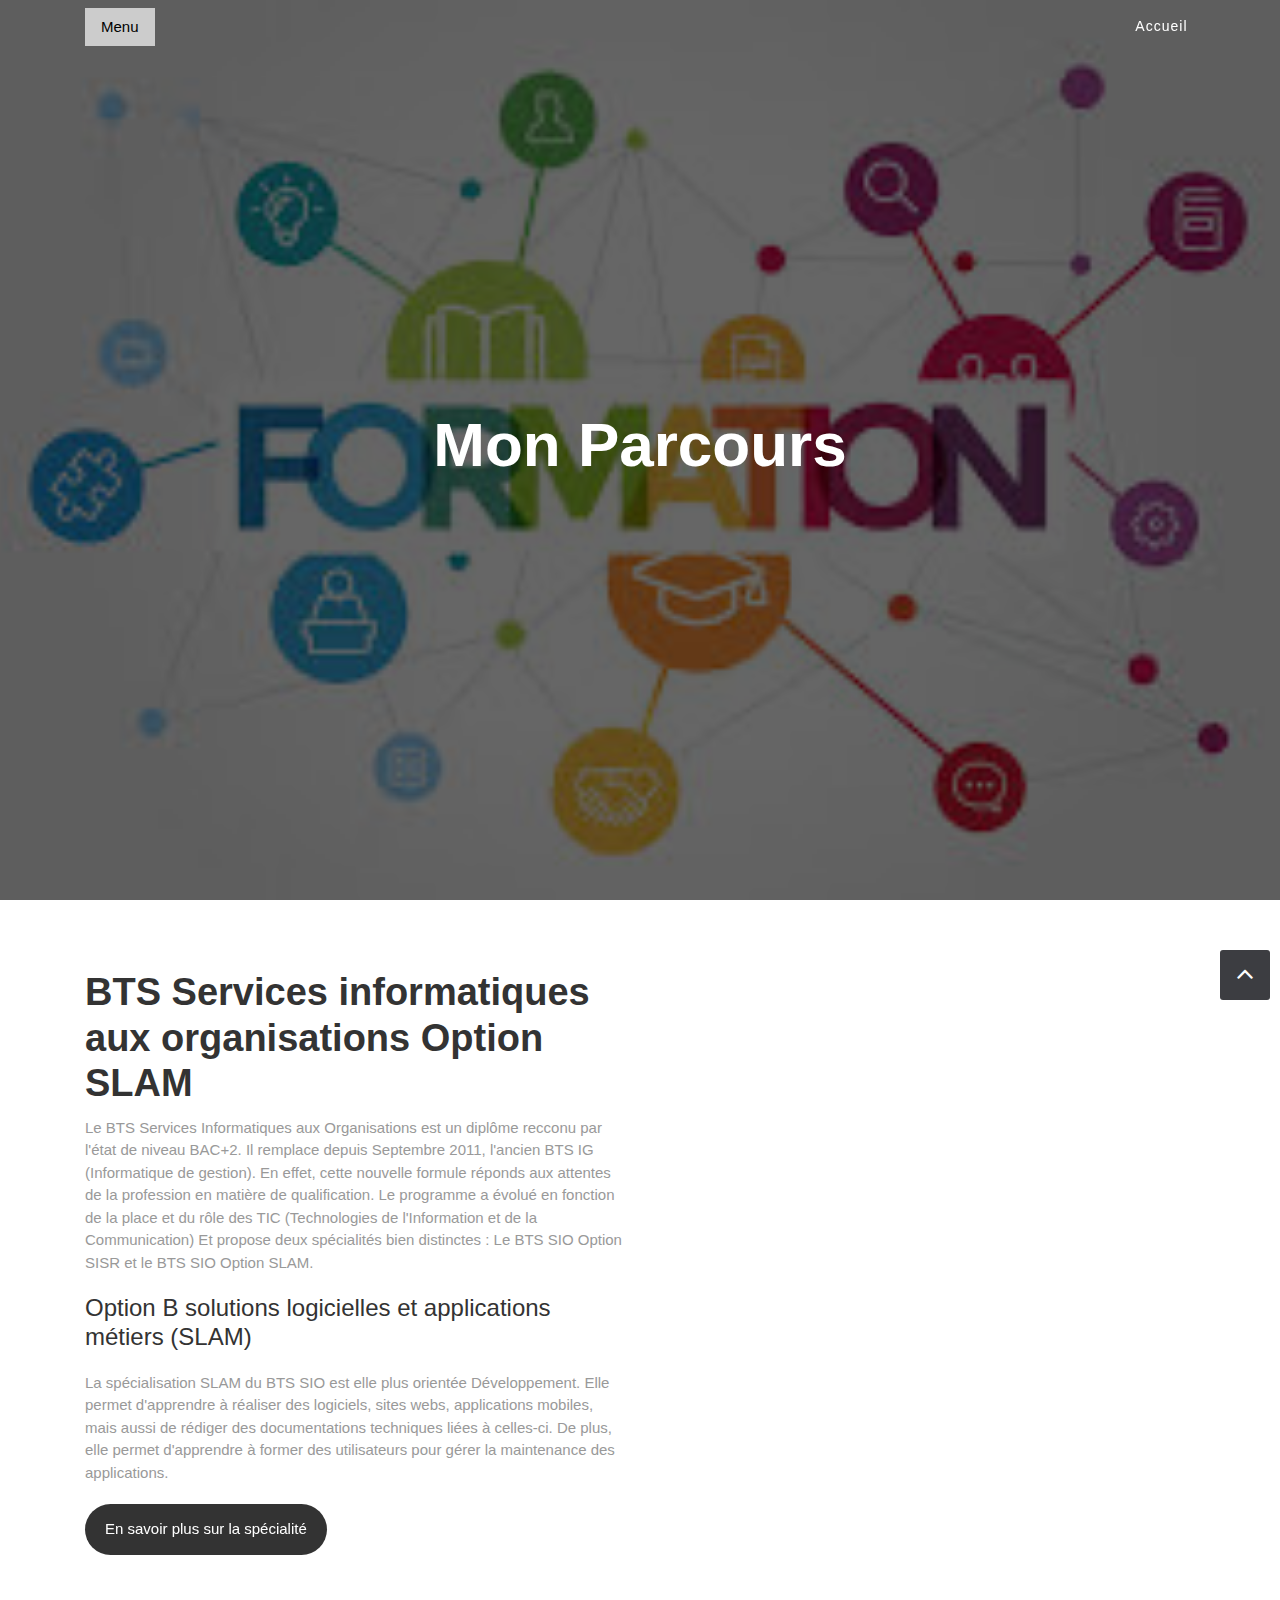
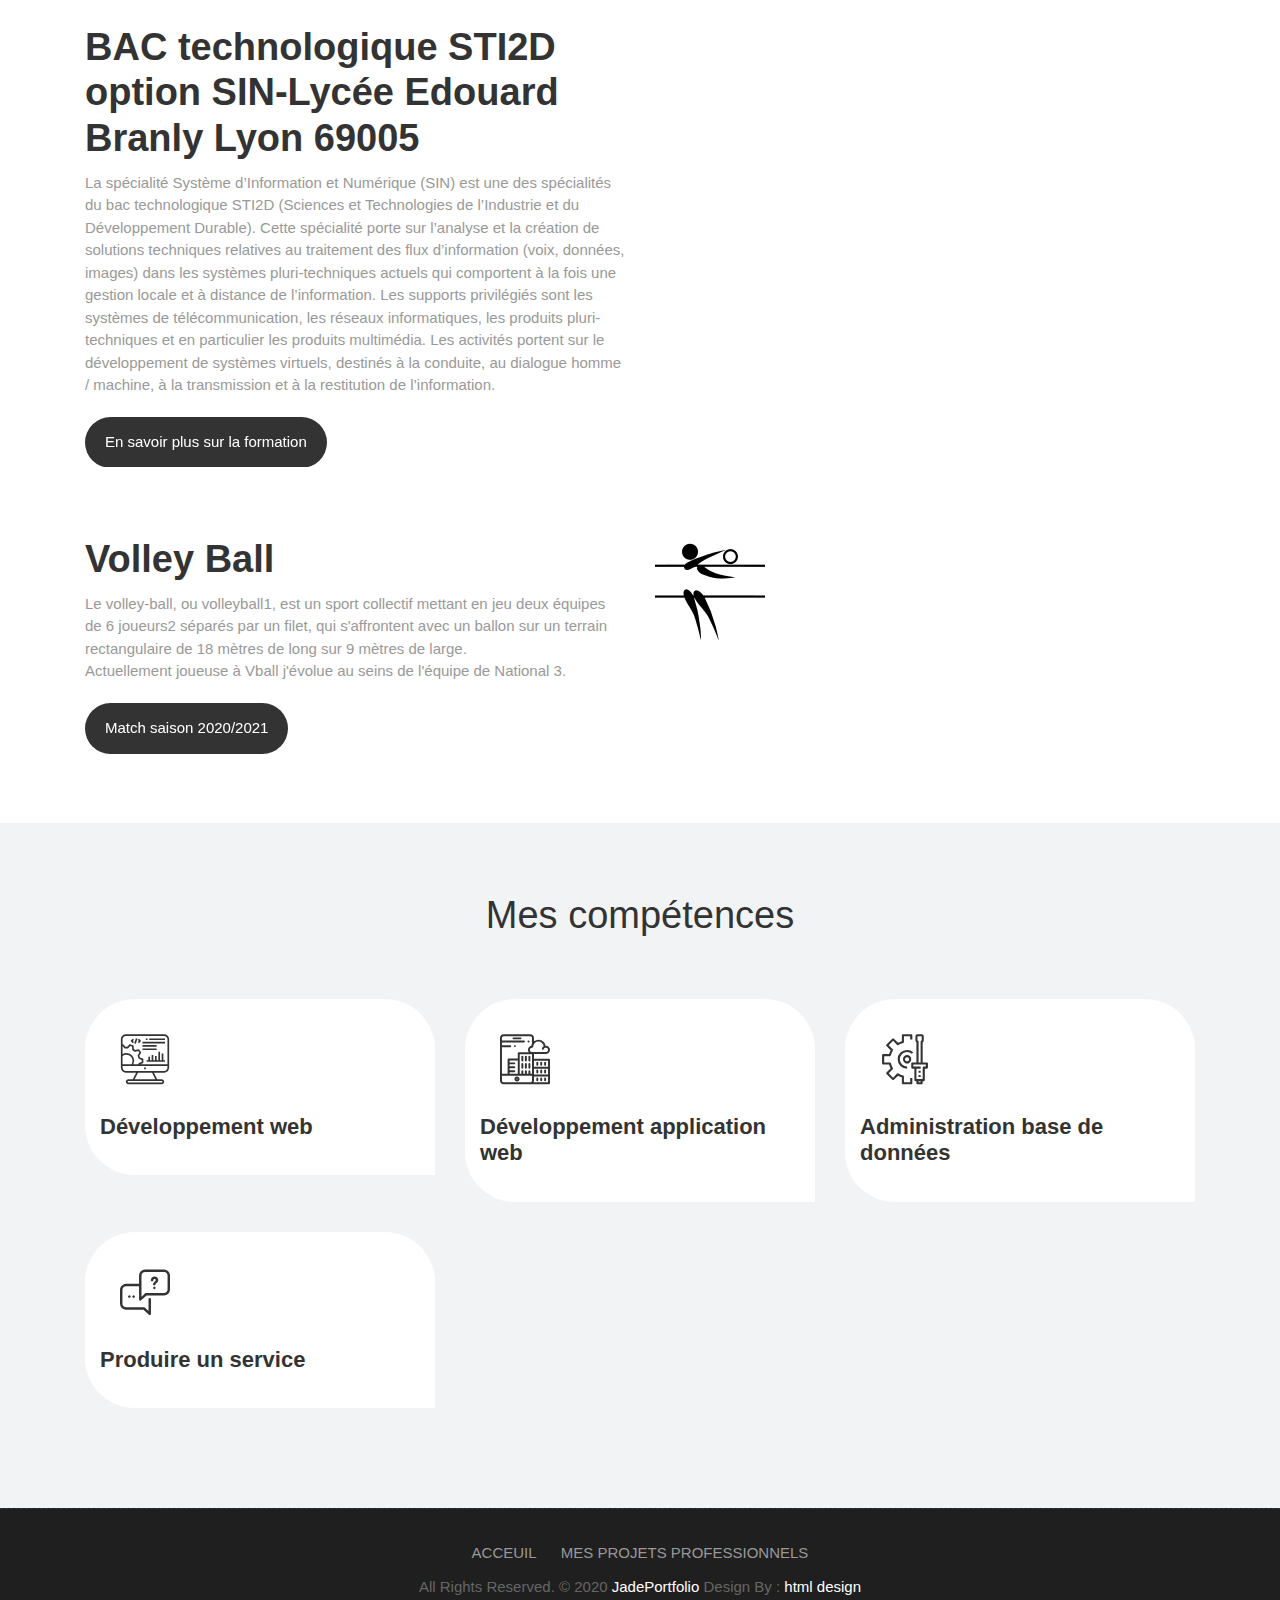
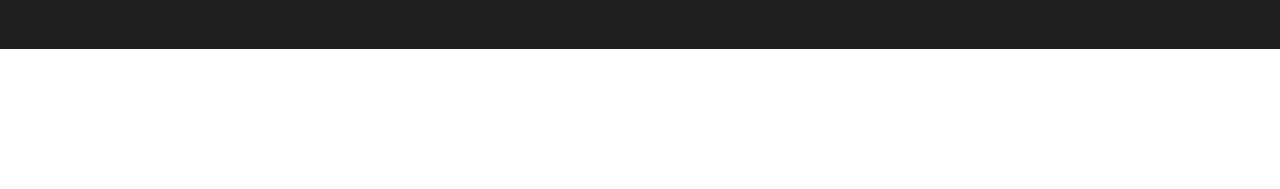
==== parcours.html @ a62c3bfa "Dernières corrections du menu page "Projetprof.html"" ====
<!DOCTYPE html>
<html lang="en">

    <!-- Basic -->
    <meta charset="utf-8">
    <meta http-equiv="X-UA-Compatible" content="IE=edge">   
   
    <!-- Mobile Metas -->
    <meta name="viewport" content="width=device-width, minimum-scale=1.0, maximum-scale=1.0, user-scalable=no">
 
     <!-- Site Metas -->
    <title>Jade Portefolio</title>  
    <meta name="keywords" content="">
    <meta name="description" content="">
    <meta name="author" content="">

    <!-- Site Icons -->
    <link rel="shortcut icon" href="images/favicon.ico" type="image/x-icon" />
    <link rel="apple-touch-icon" href="images/apple-touch-icon.png">

    <!-- Bootstrap CSS -->
    <link rel="stylesheet" href="css/bootstrap.min.css">
    <!-- Site CSS -->
    <link rel="stylesheet" href="style.css">
    <!-- Responsive CSS -->
    <link rel="stylesheet" href="css/responsive.css">
    <!-- Custom CSS -->
    <link rel="stylesheet" href="css/custom.css">
    <script src="js/modernizr.js"></script> <!-- Modernizr -->
    <meta name="viewport" content="width=device-width, initial-scale=1">
<link rel="stylesheet" href="https://www.w3schools.com/w3css/4/w3.css">

    <!--[if lt IE 9]>
      <script src="https://oss.maxcdn.com/libs/html5shiv/3.7.0/html5shiv.js"></script>
      <script src="https://oss.maxcdn.com/libs/respond.js/1.4.2/respond.min.js"></script>
    <![endif]-->

</head>
<body id="page-top" class="politics_version">

    <!-- LOADER -->
    <div id="preloader">
        <div id="main-ld">
			<div id="loader"></div>  
		</div>
    </div><!-- end loader -->
    <!-- END LOADER -->
	<nav class="navbar navbar-expand-lg navbar-dark fixed-top" id="mainNav">
      <div class="container">    
        <div class="w3-dropdown-hover" id="mainNav">
            <button class="w3-button">Menu
            </button>
                <div class="w3-dropdown-content w3-bar-block w3-card-4">
                  <a href="index.html" class="w3-bar-item w3-button">Accueil</a>
                  <a href="Jade_BiyamouCV.pdf" class="w3-bar-item w3-button">Mon CV</a>
                  <a href="Projetprof.html" class="w3-bar-item w3-button">Projets professionnels</a>
                  <a href="veille.html" class="w3-bar-item w3-button">Veille technologique</a>
                </div>
        </div>
     <div class="collapse navbar-collapse" id="navbarResponsive">
          <ul class="navbar-nav text-uppercase ml-auto">
            <li class="nav-item">
              <a class="nav-link js-scroll-trigger" href="index.html">Accueil</a>
            </li>
          </ul>
        </div>
      </div>
    </nav>  
	
	<section id="Acceuil" class="main-banner parallaxie" style="background: url('uploads/formation.jpg')">
	<div class="heading">
			<h1>Mon parcours</h1>	
	</div>
</section>


    <div id="Maformation" class="section wb">
        <div class="container">
            <div class="row">
                <div class="col-md-6">
                    <div class="message-box">                        
                        <h2>BTS Services informatiques aux organisations Option SLAM</h2>
                        <p> Le BTS Services Informatiques aux Organisations est un diplôme recconu par l'état de niveau BAC+2. Il remplace depuis Septembre 2011, l'ancien BTS IG (Informatique de gestion). En effet, cette nouvelle formule réponds aux attentes de la profession en matière de qualification. Le programme a évolué en fonction de la place et du rôle des TIC (Technologies de l'Information et de la Communication)
                        Et propose deux spécialités bien distinctes : 
                        Le BTS SIO Option SISR et le BTS SIO Option SLAM. </p>
                        <h3>Option B solutions logicielles et applications métiers (SLAM)</h3>
						<p>La spécialisation SLAM du BTS SIO est elle plus orientée Développement. Elle permet d'apprendre à réaliser des logiciels, sites webs, applications mobiles, mais aussi de rédiger des documentations techniques liées à celles-ci. De plus, elle permet d'apprendre à former des utilisateurs pour gérer la maintenance des applications.</p>
                        <a href="https://www.onisep.fr/Ressources/Univers-Formation/Formations/Post-bac/bts-services-informatiques-aux-organisations-option-b-solutions-logicielles-et-applications-metiers" class="sim-btn hvr-bounce-to-top"><span>En savoir plus sur la spécialité</span></a>
                    </div><!-- end messagebox -->
                </div><!-- end col -->

                <div class="col-md-6">
                    <div class="right-box-pro wow fadeIn">
                        <img src="uploads/about-4.jpg" alt="" class="img-fluid img-rounded">
                    </div><!-- end media -->
                </div><!-- end col -->
        </div><!-- end container -->
    </div><!-- end section -->

     <div id="MonBac" class="section wb">
        <div class="container">
            <div class="row">
                <div class="col-md-6">
                    <div class="message-box">                        
                        <h2>BAC technologique STI2D option SIN-Lycée Edouard Branly Lyon 69005</h2>
                        <p> La spécialité Système d’Information et Numérique (SIN) est une des spécialités du bac technologique STI2D (Sciences et Technologies de l’Industrie et du Développement Durable).
                        Cette spécialité porte sur l’analyse et la création de solutions techniques relatives au traitement des flux d’information (voix, données, images) dans les systèmes pluri-techniques actuels qui comportent à la fois une gestion locale et à distance de l’information. Les supports privilégiés sont les systèmes de télécommunication, les réseaux informatiques, les produits pluri-techniques et en particulier les produits multimédia. Les activités portent sur le développement de systèmes virtuels, destinés à la conduite, au dialogue homme / machine, à la transmission et à la restitution de l’information.
                        </p>
                          <a href="https://branly.etab.ac-lyon.fr/spip/spip.php?article354#top" class="sim-btn hvr-bounce-to-top"><span>En savoir plus sur la formation</span></a>
                    </div><!-- end messagebox -->
                </div><!-- end col -->

                        <div class="col-md-6">
                        <div class="right-box-pro wow fadeIn">
                        <img src="uploads/bacsti.png" alt="" class="img-fluid img-rounded">
                </div><!-- end media -->
                </div><!-- end col -->
        </div><!-- end container -->
    </div><!-- end section -->

     <div id="MonSport" class="section wb">
        <div class="container">
            <div class="row">
                <div class="col-md-6">
                    <div class="message-box">                        
                        <h2>Volley Ball </h2>
                        <p> Le volley-ball, ou volleyball1, est un sport collectif mettant en jeu deux équipes de 6 joueurs2 séparés par un filet,
                            qui s'affrontent avec un ballon sur un terrain rectangulaire de 18 mètres de long sur 9 mètres de large.
                            <br>Actuellement joueuse à <a href="https://www.vball-leclub.org/">Vball</a> j'évolue au seins de l'équipe de National 3.
                        </p>
                          <a href="https://www.ffvbbeach.org/ffvbapp/resu/seniors/2020-2021/index_3fg.htm" class="sim-btn hvr-bounce-to-top"><span>Match saison 2020/2021</span></a>
                    </div><!-- end messagebox -->
                </div><!-- end col -->

                        <div class="col-md-6">
                        <img src="uploads/volley.png" alt="" class="img-fluid img-rounded">
                </div><!-- end media -->
                </div><!-- end col -->
        </div><!-- end container -->
    </div><!-- end section -->

	
    <div id="Mescompétences" class="section lb">
        <div class="container">
            <div class="section-title text-center">
                <h3>Mes compétences</h3>
            </div><!-- end title -->

            <div class="row">
				<div class="col-md-4">
                    <div class="services-inner-box">
						<div class="ser-icon">
							<i class="flaticon-seo"></i>
						</div>
						<h2>Développement web</h2>
					</div>
                </div><!-- end col -->
                <div class="col-md-4">
                    <div class="services-inner-box">
						<div class="ser-icon">
							<i class="flaticon-development"></i>
						</div>
						<h2>Développement application web</h2>
					</div>
                </div><!-- end col -->
				<div class="col-md-4">
                    <div class="services-inner-box">
						<div class="ser-icon">
							<i class="flaticon-process"></i>
						</div>
						<h2>Administration base de données</h2>
                    </div>
                </div><!-- end col -->
				<div class="col-md-4">
                    <div class="services-inner-box">
						<div class="ser-icon">
							<i class="flaticon-discuss-issue"></i>
						</div>
						<h2>Produire un service</h2>
					</div>
                </div><!-- end col -->
                </div><!-- end col -->
				
        </div><!-- end container -->
    </div><!-- end section -->
     <div class="copyrights">
        <div class="container">
            <div class="footer-distributed">
                <div class="footer-center">
                    <p class="footer-links">
                        <a href="index.html">Acceuil</a>
                        <a href="Projetprof.html">Mes projets professionnels</a>
                    </p>
                    <p class="footer-company-name">All Rights Reserved. &copy; 2020 <a href="#">JadePortfolio</a> Design By : 
                    <a href="https://html.design/">html design</a></p>
                </div>
            </div>
        </div><!-- end container -->
    </div><!-- end copyrights -->

    <a href="#" id="scroll-to-top" class="dmtop global-radius"><i class="fa fa-angle-up"></i></a>

    <!-- ALL JS FILES -->
    <script src="js/all.js"></script>
    <!-- Camera Slider -->
    <script src="js/jquery.mobile.customized.min.js"></script>
    <script src="js/jquery.easing.1.3.js"></script> 
    <script src="js/parallaxie.js"></script>
    <script src="js/headline.js"></script>
    <!-- Contact form JavaScript -->
    <script src="js/jqBootstrapValidation.js"></script>
    <script src="js/contact_me.js"></script>
    <!-- ALL PLUGINS -->
    <script src="js/custom.js"></script>
    <script src="js/jquery.vide.js"></script>

     </div>
    </div>
</body>
</html>
</html>
---- style.css ----
/*------------------------------------------------------------------
    Version: 1.0
-------------------------------------------------------------------*/

/*------------------------------------------------------------------
    IMPORT FONTS
-------------------------------------------------------------------*/

@import url('https://fonts.googleapis.com/css?family=Poppins:100,200,300,400,500,600,700,800');

/*------------------------------------------------------------------
    IMPORT FILES
-------------------------------------------------------------------*/

@import url(css/animate.css);
@import url(css/camera.css);
@import url(css/flaticon.css);
@import url(css/prettyPhoto.css);
@import url(css/owl.carousel.css);
@import url(css/font-awesome.min.css);

/*------------------------------------------------------------------
    SKELETON
-------------------------------------------------------------------*/

body {
    color: #999999;
    font-size: 14px;
    font-family: 'Poppins', sans-serif;
    line-height: 1.80857;
}

html, body{
	height: 100%;
}

body.demos .section {
    background: url(images/bg.png) repeat top center #f2f3f5;
}

body.demos .section-title img {
    max-width: 280px;
    display: block;
    margin: 10px auto;
}

body.demos .service-widget h3 {
    border-bottom: 1px solid #ededed;
    font-size: 18px;
    padding: 20px 0;
    background-color: #ffffff;
}

body.demos .service-widget {
    margin: 0 0 30px;
    padding: 30px;
    background-color: #fff
}

body.demos .container-fluid {
    max-width: 1080px
}

a {
    color: #1f1f1f;
    text-decoration: none !important;
    outline: none !important;
    -webkit-transition: all .3s ease-in-out;
    -moz-transition: all .3s ease-in-out;
    -ms-transition: all .3s ease-in-out;
    -o-transition: all .3s ease-in-out;
    transition: all .3s ease-in-out;
}

h1,
h2,
h3,
h4,
h5,
h6 {
    letter-spacing: 0;
    font-weight: normal;
    position: relative;
    padding: 0 0 10px 0;
    font-weight: normal;
    line-height: 120% !important;
    color: #333333;
    margin: 0
}

h1 {
    font-size: 24px
}

h2 {
    font-size: 22px
}

h3 {
    font-size: 18px
}

h4 {
    font-size: 16px
}

h5 {
    font-size: 14px
}

h6 {
    font-size: 13px
}

h1 a,
h2 a,
h3 a,
h4 a,
h5 a,
h6 a {
    color: #212121;
    text-decoration: none!important;
    opacity: 1
}

h1 a:hover,
h2 a:hover,
h3 a:hover,
h4 a:hover,
h5 a:hover,
h6 a:hover {
    opacity: .8
}

a {
    color: #222222;
    text-decoration: none;
    outline: none;
}

a,
.btn {
    text-decoration: none !important;
    outline: none !important;
    -webkit-transition: all .3s ease-in-out;
    -moz-transition: all .3s ease-in-out;
    -ms-transition: all .3s ease-in-out;
    -o-transition: all .3s ease-in-out;
    transition: all .3s ease-in-out;
}

.btn-custom {
    margin-top: 20px;
    background-color: transparent !important;
    border: 2px solid #ddd;
    padding: 12px 40px;
    font-size: 16px;
}

.lead {
    font-size: 18px;
    line-height: 30px;
    color: #767676;
    margin: 0;
    padding: 0;
}

blockquote {
    margin: 20px 0 20px;
    padding: 30px;
}

ul, li, ol{
	margin: 0px;
	list-style: none;
	padding: 0px;
}


/*------------------------------------------------------------------
    WP CORE
-------------------------------------------------------------------*/

.first {
    clear: both
}

.last {
    margin-right: 0
}

.alignnone {
    margin: 5px 20px 20px 0;
}

.aligncenter,
div.aligncenter {
    display: block;
    margin: 5px auto 5px auto;
}

.alignright {
    float: right;
    margin: 10px 0 20px 20px;
}

.alignleft {
    float: left;
    margin: 10px 20px 20px 0;
}

a img.alignright {
    float: right;
    margin: 10px 0 20px 20px;
}

a img.alignnone {
    margin: 10px 20px 20px 0;
}

a img.alignleft {
    float: left;
    margin: 10px 20px 20px 0;
}

a img.aligncenter {
    display: block;
    margin-left: auto;
    margin-right: auto
}

.wp-caption {
    background: #fff;
    border: 1px solid #f0f0f0;
    max-width: 96%;
    /* Image does not overflow the content area */
    padding: 5px 3px 10px;
    text-align: center;
}

.wp-caption.alignnone {
    margin: 5px 20px 20px 0;
}

.wp-caption.alignleft {
    margin: 5px 20px 20px 0;
}

.wp-caption.alignright {
    margin: 5px 0 20px 20px;
}

.wp-caption img {
    border: 0 none;
    height: auto;
    margin: 0;
    max-width: 98.5%;
    padding: 0;
    width: auto;
}

.wp-caption p.wp-caption-text {
    font-size: 11px;
    line-height: 17px;
    margin: 0;
    padding: 0 4px 5px;
}


/* Text meant only for screen readers. */

.screen-reader-text {
    clip: rect(1px, 1px, 1px, 1px);
    position: absolute !important;
    height: 1px;
    width: 1px;
    overflow: hidden;
}

.screen-reader-text:focus {
    background-color: #f1f1f1;
    border-radius: 3px;
    box-shadow: 0 0 2px 2px rgba(0, 0, 0, 0.6);
    clip: auto !important;
    color: #21759b;
    display: block;
    font-size: 14px;
    font-size: 0.875rem;
    font-weight: bold;
    height: auto;
    left: 5px;
    line-height: normal;
    padding: 15px 23px 14px;
    text-decoration: none;
    top: 5px;
    width: auto;
    z-index: 100000;
    /* Above WP toolbar. */
}


/*------------------------------------------------------------------
    HEADER
-------------------------------------------------------------------*/

.navbar-dark{
	background-color: transparent;
	transition: all 0.3s ease 0s;
}

.navbar-dark .navbar-nav .nav-link{
	color: #ffffff;
	letter-spacing: 1px;
	font-size: 14px;
	position: relative;
	text-transform: capitalize;
}
.navbar-dark .navbar-nav .nav-link:hover{
	color: #ffffff;
}
.navbar-dark .navbar-nav .nav-link.active{
	font-weight: 600;
}
.navbar-dark .navbar-nav .nav-link::after {
    content: '';
    width: 0;
    height: 3px;
    background: #ffffff;
    position: absolute;
    bottom: 0;
    left: 0;
	right: 0;
	text-align: center;
	margin: 0 auto;
    border-radius: 0px;
    -webkit-transition: all .5s;
    transition: all .5s;
    z-index: -1;
}
.navbar-dark .navbar-nav .nav-link.active{
	color: #28a9e2;
}
.navbar-dark .navbar-nav .nav-link.active::after {
	width: 100%;
	height: 42px;
	border-radius: 100px 100px 0px 100px;
}


#mainNav.navbar-shrink .navbar-nav .nav-link{
	color: #28a9e2;
}

#mainNav.navbar-shrink .navbar-nav .nav-link::after{
	background: #28a9e2;
}

#mainNav.navbar-shrink .navbar-nav .nav-link.active{
	color: #ffffff;
}

#mainNav.navbar-shrink .navbar-brand img{
	max-width: 130px;
}


/*------------------------------------------------------------------
    SECTIONS
-------------------------------------------------------------------*/

.main-banner{
	height: 100%;
	position: relative;
}

.main-banner{
	display: table;
    width: 100%;
	text-align: center;
}
.main-banner::after {
    content: " ";
    position: absolute;
    top: 0;
    bottom: 0;
    left: 0;
    right: 0;
    background-color: #000;
    z-index: 0;
    opacity: .6;
}
.heading{
	color: #fff;
	display: table-cell;
	vertical-align: middle;
	position: relative;
	z-index: 1;
}
.heading h1{
	color: #ffffff;
	font-weight: 700;
	font-size: 62px;
	text-transform: capitalize;
}
.heading p{
	font-size: 18px;
	padding: 20px 0px;
}

.heading h3{
	color: ffffff;
}

.cd-words-wrapper {
  display: inline-block;
  position: relative;
  text-align: left;
}
.cd-words-wrapper b {
  display: inline-block;
  position: absolute;
  white-space: nowrap;
  left: 0;
  top: 0;
}
.cd-words-wrapper b.is-visible {
  position: relative;
}
.no-js .cd-words-wrapper b {
  opacity: 0;
}
.no-js .cd-words-wrapper b.is-visible {
  opacity: 1;
}

/* -------------------------------- 

xclip 

-------------------------------- */
.cd-headline.clip span {
  display: inline-block;
  padding: .2em 0;
  color: #ffffff;
  font-size: 30px;
}
.cd-headline.clip span b{
	text-transform: uppercase;
}
.cd-headline.clip .cd-words-wrapper {
  overflow: hidden;
  vertical-align: top;
}
.cd-headline.clip .cd-words-wrapper::after {
  /* line */
  content: '';
  position: absolute;
  top: 0;
  right: 0;
  width: 2px;
  height: 100%;
  background-color: #aebcb9;
}
.cd-headline.clip b {
  opacity: 0;
}
.cd-headline.clip b.is-visible {
  opacity: 1;
}


#mainNav.navbar-shrink {
    padding-top: 10px;
    padding-bottom: 10px;
    background-color: #ffffff;
	-webkit-animation: fadeInDown 700ms;
	animation: fadeInDown 700ms;
	-webkit-backface-visibility: hidden;
	border-radius: 0px;
	background: rgba(255, 255, 255) none repeat;
	box-shadow: -1px 1px 1px rgba(0, 0, 0, 0.1);
}

#clouds{
	margin-top: -5%;
	position: relative;
	z-index: 1;
}
#clouds path {
    fill: #ffffff;
    bottom: -10px;
    overflow: hidden;
    stroke: #ffffff;
}

.section {
    display: block;
    position: relative;
    overflow: hidden;
    padding: 70px 0;
}

.noover {
    overflow: visible;
}

.noover .btn-dark {
    border: 0 !important;
}

.nopad {
    padding: 0;
}

.nopadtop {
    padding-top: 0;
}

.section.wb {
    background-color: #ffffff;
}

.section.lb {
    background-color: #f2f3f5;
}

.section.db {
    background-color: #111111;
}

.section.color1 {
    background-color: #448AFF;
}

.first-section {
    display: block;
    position: relative;
    overflow: hidden;
    padding: 16em 0 13em;
}

.first-section h2 {
    color: #ffffff;
    font-size: 68px;
    font-weight: 300;
    text-transform: capitalize;
    display: block;
    margin: 0;
    padding: 0 0 30px;
    position: relative;
}

.first-section .lead {
    font-size: 21px;
    font-weight: 300;
    padding: 0 0 40px;
    margin: 0;
    line-height: inherit;
    color: #ffffff;
}

.macbookright {
    width: 980px;
    position: absolute;
    right: -15%;
    bottom: -6%;
}

.section-title {
    display: block;
    position: relative;
    margin-bottom: 60px;
}

.section-title p {
    color: #999;
    font-weight: 400;
    font-size: 18px;
    line-height: 23px;
    margin: 0;
}

.section-title h3 {
    font-size: 38px;
    font-weight: 500;
    line-height: 62px;
    margin: 0 0 25px;
    padding: 0;
    text-transform: none;
}

.section.colorsection p,
.section.colorsection h3{
    color: #ffffff;
}



.btn-hover-new{
	color: #333333;
	-webkit-transition: all 0.5s;
	-moz-transition: all 0.5s;
	-o-transition: all 0.5s;
	transition: all 0.5s;
	position: relative;
	border: 1px solid #333333;
	overflow: hidden;
	padding: 0px 18px;
	display: inline-block;
}

.sim-btn{	
	text-align: center;
	margin-right: auto;
	margin-left: auto;
	margin-top: 0px;
	cursor: pointer;
}

.btn-hover-new::after {
    content: attr(data-text);
    position: absolute;
    width: 100%;
    height: 100%;
    top: 0;
    left: 0;
    opacity: 0;
    -webkit-transform: translate(-30%, 0);
    transform: translate(-30%, 0);
    -webkit-transition: all 0.3s;
    -moz-transition: all 0.3s;
    -o-transition: all 0.3s;
    transition: all 0.3s;
}

.btn-hover-new span {
    -webkit-transition: all 0.3s;
    -moz-transition: all 0.3s;
    -o-transition: all 0.3s;
    transition: all 0.3s;
}

.btn-hover-new:hover{
	color: #ffffff;
	background-color: #333333;
}
.btn-hover-new:hover > span {
    opacity: 0;
    -webkit-transform: translate(0px,40px);
    transform: translate(0px,40px);
}
.btn-hover-new:hover::after {
    opacity: 1;
    -webkit-transform: translate(0, 0);
    transform: translate(0, 0);
}




.right-box-pro{
	position: relative;
	-webkit-box-shadow: 0px 0px 30px -4px rgba(0, 0, 0, 0.3);
	box-shadow: 0px 0px 30px -4px rgba(0, 0, 0, 0.3);
}
.right-box-pro img{
	position: relative;
	z-index: 2;
}
.right-box-pro::before {
    content: "";
    background: url(images/country-quilt-dark.png);
    width: 100%;
    height: 100%;
	border-radius: 100px 100px 0px 100px;
    position: absolute;
    bottom: -20px;
    right: -20px;
    z-index: 0;
}



.services-inner-box{
	padding: 15px;
	background: #ffffff;
	margin-bottom: 30px;
	border-radius: 50px 50px 0px 50px;
	position: relative;
	transition: all 0.3s ease-in-out 0s;
}
.ser-icon{
	width: 90px;
	height: 90px;
	text-align: center;
	line-height: 90px;
	position: relative;
	z-index: 1;
}
.ser-icon i{
	font-size: 50px;
	color: #333333;
}
.services-inner-box h2{
	font-size: 22px;
	font-weight: 600;
	position: relative;
	z-index: 1;
}
.services-inner-box p{
	font-size: 14px;
	position: relative;
	z-index: 1;
}

.services-inner-box::after{
	background: #28a9e2;
	width: 0px;
	height: 0px;
	content: "";
	position: absolute;
	right: 0px;
	bottom: 0px;
	border-radius: 50px 50px 0px 50px;
	transition: all 0.3s ease-in-out 0s;
	z-index: 0;
}
.services-inner-box:hover::after{
	width: 100%;
	height: 100%;
	transition: all 0.3s ease-in-out 0s;
}

.services-inner-box:hover .ser-icon i{
	color: #ffffff;
}

.services-inner-box:hover h2{
	color: #ffffff;
	transition: all 0.3s ease-in-out 0s;
}
.services-inner-box:hover p{
	color: #ffffff;
}
 

.btn-ber{
	margin-top: 30px;
}

.get_btn{
	background: #ffffff;
	color: #333333;
	padding: 14px 20px;
	border-radius: 100px;
	overflow: hidden;
}
.get_btn:hover{
	color: #ffffff;
}

.learn_btn{
	background: #333333;
	color: #ffffff;
	padding: 14px 20px;
	border-radius: 100px;
	overflow: hidden;
}
.learn_btn:hover{
	color: #ffffff;
}

.sim-btn{
	background: #333333;
	color: #ffffff;
	padding: 14px 20px;
	border-radius: 100px;
	overflow: hidden;
	border: none;
}

.sim-btn:hover{
	color: #ffffff;
}

.hvr-bounce-to-top{
	display: inline-block;
	vertical-align: middle;
	-webkit-transform: perspective(1px) translateZ(0);
	transform: perspective(1px) translateZ(0);
	box-shadow: 0 0 1px rgba(0, 0, 0, 0);
	position: relative;
	-webkit-transition-property: color;
	transition-property: color;
	-webkit-transition-duration: 0.5s;
	transition-duration: 0.5s;
}
.hvr-bounce-to-top::before {
    content: "";
    position: absolute;
    z-index: -1;
    top: 0;
    left: 0;
    right: 0;
    bottom: 0;
    background: #2098D1;
    -webkit-transform: scaleY(0);
    transform: scaleY(0);
    -webkit-transform-origin: 50% 100%;
    transform-origin: 50% 100%;
    -webkit-transition-property: transform;
    transition-property: transform;
    -webkit-transition-duration: 0.5s;
    transition-duration: 0.5s;
    -webkit-transition-timing-function: ease-out;
    transition-timing-function: ease-out;
}
.hvr-bounce-to-top:hover::before, .hvr-bounce-to-top:focus::before, .hvr-bounce-to-top:active::before {
    -webkit-transform: scaleY(1);
    transform: scaleY(1);
    -webkit-transition-timing-function: cubic-bezier(0.52, 1.64, 0.37, 0.66);
    transition-timing-function: cubic-bezier(0.52, 1.64, 0.37, 0.66);
}



/*------------------------------------------------------------------
    PORTFOLIO
-------------------------------------------------------------------*/

.item-h2,
.item-h1 {
    height: 100% !important;
    height: auto !important;
}

.isotope-item {
    z-index: 2;
    padding: 0;
}

.isotope-hidden.isotope-item {
    pointer-events: none;
    z-index: 1;
}

.isotope,
.isotope .isotope-item {
    /* change duration value to whatever you like */
    -webkit-transition-duration: 0.8s;
    -moz-transition-duration: 0.8s;
    transition-duration: 0.8s;
}

.isotope {
    -webkit-transition-property: height, width;
    -moz-transition-property: height, width;
    transition-property: height, width;
}

.isotope .isotope-item {
    -webkit-transition-property: -webkit-transform, opacity;
    -moz-transition-property: -moz-transform, opacity;
    transition-property: transform, opacity;
}

.portfolio-filter ul {
    padding: 0;
    z-index: 2;
    display: block;
    position: relative;
    margin: 0;
}

.portfolio-filter ul li {
    border-radius: 0;
    display: inline-block;
    margin: 0 5px 0 0;
    text-decoration: none;
    text-transform: uppercase;
    vertical-align: middle;
}

.portfolio-filter ul li:last-child:after {
    content: "";
}

.portfolio-filter ul li .btn-dark {
    box-shadow: none;
    background-color: transparent;
    border: 1px solid #e6e7e6 !important;
    color: #1f1f1f;
    font-weight: 400;
    font-size: 13px;
    padding: 10px 30px;
}

.da-thumbs {
    list-style: none;
    position: relative;
    padding: 0;
}

.da-thumbs .pitem {
    margin: 0;
    padding: 15px;
    position: relative;
}

.da-thumbs .pitem a,
.da-thumbs .pitem a img {
    display: block;
    position: relative;
}

.da-thumbs .pitem a {
    overflow: hidden;
}

.da-thumbs .pitem a div {
    position: absolute;
    background-color: rgba(0, 0, 0, 0.8);
    width: 100%;
    height: 100%;
}

.da-thumbs .pitem a div h3 {
    display: block;
    color: #ffffff;
    font-size: 20px;
    padding: 30px 15px;
    text-transform: capitalize;
    font-weight: normal;
}

.da-thumbs .pitem a div h3 small {
    display: block;
    color: #ffffff;
    margin-top: 5px;
    font-size: 13px;
    font-weight: 300;
}

.da-thumbs .pitem a div i {
    background-color: #1f1f1f;
    position: absolute;
    color: #ffffff !important;
    bottom: 0;
    font-size: 15px;
    z-index: 12;
    right: 0;
    width: 40px;
    height: 40px;
    line-height: 40px;
    text-align: center;
}


/*------------------------------------------------------------------
    TESTIMONIALS
-------------------------------------------------------------------*/

.logos img {
    margin: auto;
    display: block;
    text-align: center;
    width: 100%;
    opacity: 0.3;
}

.logos img:hover {
    opacity: 0.5;
}

.desc h3 i {
    color: #cccccc;
    font-size: 37px;
    vertical-align: middle;
    margin-right: 12px;
}

.desc {
    padding: 30px;
    position: relative;
    background: #000;
    border: 1px solid #111111;
}

.testi-meta {
    display: block;
    margin-top: 20px;
}

.testimonial h4 {
    font-size: 18px;
    color: #333333;
    padding: 13px 0 0;
}

.testimonial img {
    max-width: 55px;
}

.testimonial small {
    margin-top: 7px;
    font-size: 16px;
    display: block;
}

.testimonial {
    background-color: transparent;
}

.testimonial h3 {
    padding: 0 0 10px;
    font-size: 20px;
    font-weight: 600;
	color: #ffffff;
}

.testimonial small,
.testimonial .lead {
    background-color: transparent;
    color: #aaa;
    display: block;
    font-size: 16px;
    font-style: normal;
    line-height: 30px;
    margin: 0;
    padding: 0;
    position: relative;
}

.testimonial p:after {
    display: none;
}


/*------------------------------------------------------------------
    PRICING TABLES
-------------------------------------------------------------------*/

.pricing-table {
    margin: 50px 0 0 0;
    background: #fff;
    box-shadow: 0 5px 14px rgba(0, 0, 0, 0.1);
}

.pricing-table i {
    width: 30px;
    color: #c2c2c2;
    display: inline-block;
    margin-right: 10px;
    padding-right: 5px;
    border-right: 1px solid #ececec;
}

.pricing-table .btn-dark {
    padding: 10px 24px;
    font-size: 15px;
}

.pricing-table strong {
    font-weight: 600;
    margin-right: 6px;
    color: #1f1f1f;
}

.pricing-table-header {
    padding: 30px 0 25px 0;
    background: #ffffff;
}

.pricing-table-header h2 {
    font-size: 31px;
    margin: 0;
    padding: 0;
    font-weight: 300;
}

.pricing-table-header h3 {
    font-size: 15px;
    font-weight: 600;
    color: #aaaaaa;
    margin-top: 10px;
    text-transform: uppercase;
}

.pricing-table-space {
    height: 10px;
}

.pricing-table-text {
    margin: 15px 30px 0 30px;
    padding: 0 10px 15px 10px;
    border-bottom: 1px solid #ececec;
    font-weight: 300;
    line-height: 30px;
    color: #c2c2c2;
    font-size: 16px;
}

.pricing-table-text p {
    font-weight: 400;
}

.pricing-table-features {
    margin: 15px 30px 0 30px;
    padding: 0 10px 15px 30px;
    border-bottom: 1px solid #ececec;
    text-align: left;
    line-height: 30px;
    font-size: 16px;
    color: #c2c2c2;
}

.pricing-table-highlighted h3,
.pricing-table-highlighted h2 {
    color: #ffffff !important;
}

.pricing-table-sign-up {
    margin-top: 25px;
    padding-bottom: 30px;
}


/* Highlighted table */

.pricing-table-highlighted {
    margin-top: 0;
}

.m130 {
    margin-top: 130px;
}

.nav-pills {
    border: 1px solid #e1e1e1;
}

.nav-pills > li {
    width: 50%;
    padding: 10px;
    float: left;
    margin: 0 !important;
}

.nav-pills > li > a {
    margin: 0!important;
    text-align: center;
    background-color: #f4f4f4;
}


/*------------------------------------------------------------------
    ICON BOXES
-------------------------------------------------------------------*/

.icon-wrapper {
    position: relative;
    cursor: pointer;
    display: block;
    z-index: 1;
}

.icon-wrapper i {
    width: 75px;
    height: 75px;
    text-align: center;
    line-height: 75px;
    font-size: 28px;
    background-color: #f2f3f5;
    color: #1f1f1f;
    margin-top: 0;
}

.small-icons.icon-wrapper:hover i,
.small-icons.icon-wrapper:hover i:hover,
.small-icons.icon-wrapper i {
    width: auto !important;
    height: auto !important;
    line-height: 1 !important;
    padding: 0 !important;
    color: #e3e3e3 !important;
    background-color: transparent !important;
    background: none !important;
    margin-right: 10px !important;
    vertical-align: middle;
    font-size: 24px !important;
}

.small-icons.icon-wrapper h3 {
    font-size: 18px;
    padding-bottom: 5px;
}

.small-icons.icon-wrapper p {
    padding: 0;
    margin: 0;
}

.icon-wrapper h3 {
    font-size: 21px;
    padding: 0 0 15px;
    margin: 0;
}

.icon-wrapper p {
    margin-bottom: 0;
    padding-left: 95px;
}

.icon-wrapper p small {
    display: block;
    color: #999;
    margin-top: 10px;
    text-transform: none;
    font-weight: 600;
    font-size: 16px;
}

.icon-wrapper p small:after {
    content: "\f105";
    font-family: FontAwesome;
    margin-left: 5px;
    font-size: 11px;
}


/*------------------------------------------------------------------
    MESSAGE BOXES
-------------------------------------------------------------------*/

.event_dit{
	margin-top: 20px;
}
.event_dit ul {
	float: left;
	width: 100%;
	padding-bottom: 15px;
	margin-bottom: 0px;
	position: relative;
	line-height: 12px;
}
.event_dit ul li{
	float: left;
	position: relative;
}

.event_dit ul li a{
	padding: 0px 5px;
	font-size: 14px;
	line-height: 25px;
	transition: all 0.3s ease-in-out;
	-webkit-transition: all 0.3s ease-in-out;
	-moz-transition: all 0.3s ease-in-out;
	-o-transition: all 0.3s ease-in-out;
	-moz-transition: all 0.3s ease-in-out;
}

.event_dit ul li a:hover{
	color: #333333;
}

.service-widget h3 {
    font-size: 21px;
    color: #ffffff;
    padding: 20px 0 12px;
    margin: 0;
}

.participate-wrap figure{
	overflow: hidden;
	position: relative;
}
.participate-wrap figure::before{
	background-color: #333333;
	content: "";
	position: absolute;
	border-radius: 100%;
	top: 0px;
	left: 0px;
	right: 0px;
	bottom: 0px;
	margin: auto;
	width: 0px;
	height: 0px;
	opacity: 0.7;
	transition: all 0.3s ease-in-out;
	-webkit-transition: all 0.3s ease-in-out;
	-moz-transition: all 0.3s ease-in-out;
	-o-transition: all 0.3s ease-in-out;
	-moz-transition: all 0.3s ease-in-out;
}

.participate-wrap figure figcaption{
	position: absolute;
	width: 100%;
	top: 0px;
	text-align: center;
	margin-top: -20px;
	opacity: 0;
	transition: all 0.3s ease-in-out;
	-webkit-transition: all 0.3s ease-in-out;
	-moz-transition: all 0.3s ease-in-out;
	-o-transition: all 0.3s ease-in-out;
	-moz-transition: all 0.3s ease-in-out;
}

.participate-wrap figure figcaption .global-radius{
	background: #ffffff;
	width: 38px;
	height: 38px;
	display: inline-block;
	text-align: center;
	line-height: 38px;
}

.participate-wrap:hover figure::before{
	width: 100%;
	height: 100%;
	border-radius: 0px;
}

.participate-wrap:hover figure figcaption {
	top: 50%;
	opacity: 1;
}

.service-widget h3 a,
.section.wb .service-widget h3,
.section.lb .service-widget h3 {
    color: #1f1f1f;
}

.service-widget p {
    margin-bottom: 0;
    padding-bottom: 0;
}

.message-box h4 {
    text-transform: uppercase;
    padding: 0;
    margin: 0 0 5px;
    font-weight: 600;
    letter-spacing: 0.5px;
    font-size: 15px;
    color: #999;
}

.message-box h2 {
    font-size: 38px;
    font-weight: 600;
    padding: 0 0 10px;
    margin: 0;
    line-height: 62px;
    margin-top: 0;
    text-transform: none;
}

.message-box p {
    margin-bottom: 20px;
}

.message-box .lead {
    padding-top: 10px;
	font-size: 16px;
	font-style: italic;
	color: #999;
	padding-bottom: 10px;
	padding-left: 15px;
}

.post-media {
    position: relative;
}

.post-media img {
    width: 100%;
}

.post-media_pp{
	overflow: hidden;
	position: relative;
}

.service-widget{
	margin-bottom: 30px;
}

.hover-up{
	background: #076799;
}

.service-widget .post-media_pp .hover-up{
	padding: 30px;
	position: absolute;
	left: 110%;
	width: 100%;
	top: 0;
	height: 100%;
	transition: all .35s ease-in-out;
	opacity: 0;
}
.service-widget .post-media_pp:hover .hover-up{
	opacity: 1;
	left: 0;
}

.section.wb .hover-up h3{
	font-size: 32px;
	color: #ffffff;
}

.section.wb .hover-up p{
	color: #cccccc;
}

.playbutton {
    position: absolute;
    color: #ffffff !important;
    top: 40%;
    font-size: 60px;
    z-index: 12;
    left: 0;
    right: 0;
    text-align: center;
    margin: -20px auto;
}

.hoverbutton {
    background-color: #333333;
    position: absolute;
    color: #ffffff !important;
    top: 70%;
    font-size: 21px;
    z-index: 12;
    left: 0;
    opacity: 0;
    right: 0;
    width: 50px;
    height: 50px;
    line-height: 50px;
    text-align: center;
    margin: -20px auto;
}

.service-widget:hover .hoverbutton {
    opacity: 1;
}

hr.hr1 {
    position: relative;
    margin: 60px 0;
    border: 1px dashed #f2f3f5;
}

hr.hr2 {
    position: relative;
    margin: 17px 0;
    border: 1px dashed #f2f3f5;
}

hr.hr3 {
    position: relative;
    margin: 25px 0 30px 0;
    border: 1px dashed #f2f3f5;
}

hr.invis {
    border-color: transparent;
}

hr.invis1 {
    margin: 10px 0;
    border-color: transparent;
}

.section.parallax hr.hr1 {
    border-color: rgba(255, 255, 255, 0.1);
}

.sep1 {
    display: block;
    position: absolute;
    content: '';
    width: 40px;
    height: 40px;
    bottom: -20px;
    left: 50%;
    margin-left: -14px;
    background-color: #1f1f1f;
    -ms-transform: rotate(45deg);
    -webkit-transform: rotate(45deg);
    transform: rotate(45deg);
    z-index: 1;
}

.sep2 {
    display: block;
    position: absolute;
    content: '';
    width: 40px;
    height: 40px;
    top: -20px;
    left: 50%;
    margin-left: -14px;
    background-color: #1f1f1f;
    -ms-transform: rotate(45deg);
    -webkit-transform: rotate(45deg);
    transform: rotate(45deg);
    z-index: 1;
}


/* Divider Styles */

.divider-wrapper {
    width: 100%;
    box-shadow: 0 5px 14px rgba(0, 0, 0, 0.1);
    height: 540px;
    margin: 0 auto;
    position: relative;
}

.divider-wrapper:hover {
    cursor: none;
}

.divider-bar {
    position: absolute;
    width: 10px;
    left: 50%;
    top: -10px;
    bottom: -15px;
}

.code-wrapper {
    border: 1px solid #ffffff;
    display: block;
    overflow: hidden;
    width: 100%;
    height: 100%;
    position: relative;
    background: url("uploads/code.jpg") no-repeat;
}

.design-wrapper {
    overflow: hidden;
    position: absolute;
    top: 0;
    left: 0;
    right: 0;
    bottom: 0;
    -webkit-transform: translateX(50%);
    transform: translateX(50%);
}

.design-image {
    display: block;
    width: 100%;
    height: 100%;
    position: relative;
    -webkit-transform: translateX(-50%);
    transform: translateX(-50%);
    background: url("uploads/design.jpg") no-repeat;
}

.filter-button-group{
	border-radius: 0px;
	margin: 10px 0px;
	display: block;
	border-radius: 100px 100px 0px 100px;
}

.filter-button-group button.active{
	background: #28a9e2;
	color: #fff;
	box-shadow: 2px 20px 45px 5px rgba(0,0,0,.2);	
	border-radius: 100px 100px 0px 100px;
}

.filter-button-group button{
	color: #333;
	letter-spacing: 1px;
	text-transform: uppercase;
	font-weight: 600;
	font-size: 14px;
	cursor: pointer;
	background: #fff;
	padding: 12px 40px;
	border: none;
	border-radius: 0px;
	border-radius: 100px 100px 0px 100px;
}


.gallery-single{
	margin: 30px 15px;;
}

.gallery-single {
	position: relative;
	overflow: hidden;
	border-radius: 100px 100px 0px 100px;
	-webkit-box-shadow: 0 0 10px #ccc;
	box-shadow: 0 0 10px #ccc;
}

.gallery-list .img-overlay {
	border-radius: 100px 100px 0px 100px;
    position: absolute;
    top: 10px;
    left: 10px;
    right: 10px;
    bottom: 10px;
    background: rgba(40, 169, 226, 0.80);
    color: #35424C;
    opacity: 0;
    -webkit-transition: all .5s;
    transition: all .5s;
    z-index: 2;
    -webkit-transform: translateY(10px);
    transform: translateY(10px);
}

.gallery-list .gallery-single:hover .img-overlay {
    opacity: 1;
    -webkit-transform: translateY(0);
    transform: translateY(0);
}

.gallery-list .gallery-single:hover .img-overlay .hoverbutton{
	opacity: 1;
	top: 50%;
}


.post-box .date{
	display: inline-block;
	position: absolute;
	bottom: 5px;
	right: 5px;
	background: #28a9e2;
	color: #fff;
	padding: 10px 15px;
	text-align: center;
}

.post-thumb{
	position: relative;
	border-radius: 100px 100px 0px 100px;
	overflow: hidden;
}

.post-box{
	-webkit-box-shadow: 0px 5px 35px 0px rgba(148, 146, 245, 0.15);
	box-shadow: 0px 5px 35px 0px rgba(148, 146, 245, 0.15);
	background: #ffffff;
	border-radius: 100px 100px 0px 0px;
}

.post-box:hover .post-thumb::before{
	opacity: .6;
	-webkit-transform: translateY(0);
	transform: translateY(0);
}


.post-box .post-thumb::before{
	content: "";
	position: absolute;
	top: 0;
	right: 0;
	bottom: 0;
	left: 0;
	background-color: rgba(51, 51, 51, 0.80);
	opacity: 0;
	-webkit-transition: all .5s;
	transition: all .5s;
	-webkit-transform: translateY(10px);
	transform: translateY(10px);
}

.post-info{
	padding: 0px 15px 40px 15px;
	background: #ffffff;
	text-align: left;
	margin-top: 40px;
}

.post-info p{
	margin: 0px;
}

.post-info h4{
	font-size: 18px;
	font-weight: 700;
}

.post-info ul{
	display: block;
	text-align: left;
	margin-bottom: 15px;
}
.post-info ul li{
	display: inline-block;
	text-align: center;
}


/*------------------------------------------------------------------
    Our Team
-------------------------------------------------------------------*/

.our-team {
	text-align: center;
}
.our-team .pic{
    border-top: none;
    border-bottom: 5px solid #28a9e2;
    border-radius: 50% 50% 0 50%;
    overflow: hidden;
    transition: all 0.5s ease 0s;
}
.our-team:hover .pic{    
    border-bottom-color: #1c142b;
    border-radius: 0 50%;
}
.our-team .pic img{
    width: 100%;
    height: auto;
    transition: all 0.5s ease 0s;
}
.our-team .team-content{ padding: 20px 0; }
.our-team .title{
    font-size: 22px;
    font-weight: 700;
    color: #28a9e2;
    text-transform: uppercase;
    margin: 0 0 5px 0;
}
.our-team .post{
    display: block;
    font-size: 17px;
    color: #878484;
    text-transform: capitalize;
    margin-bottom: 10px;
}
.our-team .social{
    list-style: none;
    padding: 0;
    margin: 0;
}
.our-team .social li{ display: inline-block; }
.our-team .social li a{
    display: block;
    width: 35px;
    height: 35px;
    line-height: 35px;
    border-radius: 50%;
    border: 1px solid #28a9e2;
    background: #fff;
    font-size: 17px;
    color: #28a9e2;
    text-align: center;
    transition: all 0.5s ease 0s;
}
.our-team:hover .social li a{
    background: #1c142b;
    color: #fff;
}
@media only screen and (max-width: 990px){
    .our-team{ margin-bottom: 30px; }
}

/*------------------------------------------------------------------
    Pricing
-------------------------------------------------------------------*/


.pricingTable{
    background: #fff;
    border-radius: 10px;
    text-align: center;
    overflow: hidden;
    position: relative;
    transition: all 0.3s ease 0s;
}
.pricingTable:hover{ box-shadow: 0 0 5px rgba(0,0,0,0.8) inset, 0 0 10px rgba(0,0,0,0.8); }
.pricingTable svg{
    display: block;
    margin-left: -1px;
}
.pricingTable .pricing-content{
    padding: 50px 0 30px;
    position: relative;
}
.pricingTable .title{
    font-size: 35px;
    font-weight: 600;
    color: #28a9e2;
    text-transform: uppercase;
    margin: 0 0 10px 0;
}
.pricingTable .pricing-content ul{
    padding: 0;
    margin: 0 0 30px 0;
    list-style: none;
}
.pricingTable .pricing-content ul li{
    font-size: 18px;
    color: rgba(0,0,0,0.3);
    line-height: 40px;
    text-transform: capitalize;
}
.pricingTable .pricingTable-signup{
    display: inline-block;
    padding: 8px 50px;
    background: #333333;
    border-radius: 100px;
    font-size: 20px;
    font-weight: 600;
    color: #fff;
    text-transform: uppercase;
    position: relative;
    transition: all 0.3s ease 0s;
}
.pricingTable:hover .pricingTable-signup{ box-shadow: 0 0 10px #28a9e2; }
.pricingTable .pricingTable-signup:hover{
    color: #ffffff;
    background: #fff;
    box-shadow: 0 0 10px #28a9e2, 0 0 10px #1c142b inset;
}
.pricingTable.blue .title{ color: #28a9e2; }
.pricingTable.blue .pricingTable-signup{ background: #333333; }
.pricingTable.blue:hover .pricingTable-signup{ box-shadow: 0 0 10px #28a9e2; }
.pricingTable.blue .pricingTable-signup:hover{
    color: #ffffff;
    background: #fff;
    box-shadow:0 0 10px #28a9e2, 0 0 10px #1c142b inset;
}
.pricingTable.red .title{ color: #28a9e2; }
.pricingTable.red .pricingTable-signup{ background: #333333; }
.pricingTable.red:hover .pricingTable-signup{ box-shadow: 0 0 10px #28a9e2; }
.pricingTable.red .pricingTable-signup:hover{
    color: #ffffff;
    background: #fff;
    box-shadow:0 0 10px #28a9e2, 0 0 10px #1c142b inset;
}
@media only screen and (max-width: 990px){
    .pricingTable{ margin-bottom: 30px; }
}


/*------------------------------------------------------------------
    CONTACT
-------------------------------------------------------------------*/

.bootstrap-select {
    width: 100% \0;
    /*IE9 and below*/
}

.bootstrap-select > .dropdown-toggle {
    width: 100%;
    padding-right: 25px;
}

.has-error .bootstrap-select .dropdown-toggle,
.error .bootstrap-select .dropdown-toggle {
    border-color: #b94a48;
}

.bootstrap-select.fit-width {
    width: auto !important;
}

.bootstrap-select:not([class*="col-"]):not([class*="form-control"]):not(.input-group-btn) {
    width: 100%;
}

.bootstrap-select .dropdown-toggle:focus {
    outline: thin dotted #333333 !important;
    outline: 5px auto -webkit-focus-ring-color !important;
    outline-offset: -2px;
}

.bootstrap-select.form-control {
    margin-bottom: 0;
    padding: 0;
    border: none;
}

.bootstrap-select.form-control:not([class*="col-"]) {
    width: 100%;
}

.bootstrap-select.form-control.input-group-btn {
    z-index: auto;
}

.bootstrap-select.btn-group:not(.input-group-btn),
.bootstrap-select.btn-group[class*="col-"] {
    float: none;
    display: inline-block;
    margin-left: 0;
}

.bootstrap-select.btn-group.dropdown-menu-right,
.bootstrap-select.btn-group[class*="col-"].dropdown-menu-right,
.row .bootstrap-select.btn-group[class*="col-"].dropdown-menu-right {
    float: right;
}

.form-inline .bootstrap-select.btn-group,
.form-horizontal .bootstrap-select.btn-group,
.form-group .bootstrap-select.btn-group {
    margin-bottom: 0;
}

.form-group-lg .bootstrap-select.btn-group.form-control,
.form-group-sm .bootstrap-select.btn-group.form-control {
    padding: 0;
}

.form-inline .bootstrap-select.btn-group .form-control {
    width: 100%;
}

.bootstrap-select.btn-group.disabled,
.bootstrap-select.btn-group > .disabled {
    cursor: not-allowed;
}

.bootstrap-select.btn-group.disabled:focus,
.bootstrap-select.btn-group > .disabled:focus {
    outline: none !important;
}

.bootstrap-select.btn-group .dropdown-toggle .filter-option {
    display: inline-block;
    overflow: hidden;
    width: 100%;
    text-align: left;
}

.bootstrap-select.btn-group .dropdown-toggle .fa-angle-down {
    position: absolute;
    top: 30% !important;
    right: -5px;
    vertical-align: middle;
}

.bootstrap-select.btn-group[class*="col-"] .dropdown-toggle {
    width: 100%;
}

.bootstrap-select.btn-group .dropdown-menu {
    border: 1px solid #ededed;
    box-shadow: none;
    box-sizing: border-box;
    min-width: 100%;
    padding: 20px 10px;
    z-index: 1035;
}

.dropdown-menu > li > a {
    background-color: transparent !important;
    color: #bcbcbc !important;
    font-size: 15px;
    padding: 10px 20px;
}

.bootstrap-select.btn-group .dropdown-menu.inner {
    position: static;
    float: none;
    border: 0;
    padding: 0;
    margin: 0;
    border-radius: 0;
    -webkit-box-shadow: none;
    box-shadow: none;
}

.bootstrap-select.btn-group .dropdown-menu li {
    position: relative;
}

.bootstrap-select.btn-group .dropdown-menu li.active small {
    color: #fff;
}

.bootstrap-select.btn-group .dropdown-menu li.disabled a {
    cursor: not-allowed;
}

.bootstrap-select.btn-group .dropdown-menu li a {
    cursor: pointer;
}

.bootstrap-select.btn-group .dropdown-menu li a.opt {
    position: relative;
    padding-left: 2.25em;
}

.bootstrap-select.btn-group .dropdown-menu li a span.check-mark {
    display: none;
}

.bootstrap-select.btn-group .dropdown-menu li a span.text {
    display: inline-block;
}

.bootstrap-select.btn-group .dropdown-menu li small {
    padding-left: 0.5em;
}

.bootstrap-select.btn-group .dropdown-menu .notify {
    position: absolute;
    bottom: 5px;
    width: 96%;
    margin: 0 2%;
    min-height: 26px;
    padding: 3px 5px;
    background: #f5f5f5;
    border: 1px solid #e3e3e3;
    -webkit-box-shadow: inset 0 1px 1px rgba(0, 0, 0, 0.05);
    box-shadow: inset 0 1px 1px rgba(0, 0, 0, 0.05);
    pointer-events: none;
    opacity: 0.9;
    -webkit-box-sizing: border-box;
    -moz-box-sizing: border-box;
    box-sizing: border-box;
}

.bootstrap-select.btn-group .no-results {
    padding: 3px;
    background: #f5f5f5;
    margin: 0 5px;
    white-space: nowrap;
}

.bootstrap-select.btn-group.fit-width .dropdown-toggle .filter-option {
    position: static;
}

.bootstrap-select.btn-group.fit-width .dropdown-toggle .caret {
    position: static;
    top: auto;
    margin-top: 4px;
}

.bootstrap-select.btn-group.show-tick .dropdown-menu li.selected a span.check-mark {
    position: absolute;
    display: inline-block;
    right: 15px;
    margin-top: 5px;
}

.bootstrap-select.btn-group.show-tick .dropdown-menu li a span.text {
    margin-right: 34px;
}

.bootstrap-select.show-menu-arrow.open > .dropdown-toggle {
    z-index: 1036;
}

.bootstrap-select.show-menu-arrow .dropdown-toggle:before {
    content: '';
    border-left: 7px solid transparent;
    border-right: 7px solid transparent;
    border-bottom: 7px solid rgba(204, 204, 204, 0.2);
    position: absolute;
    bottom: -4px;
    left: 9px;
    display: none;
}

.bootstrap-select.show-menu-arrow .dropdown-toggle:after {
    content: '';
    border-left: 6px solid transparent;
    border-right: 6px solid transparent;
    border-bottom: 6px solid white;
    position: absolute;
    bottom: -4px;
    left: 10px;
    display: none;
}

.bootstrap-select.show-menu-arrow.dropup .dropdown-toggle:before {
    bottom: auto;
    top: -3px;
    border-top: 7px solid rgba(204, 204, 204, 0.2);
    border-bottom: 0;
}

.bootstrap-select.show-menu-arrow.dropup .dropdown-toggle:after {
    bottom: auto;
    top: -3px;
    border-top: 6px solid white;
    border-bottom: 0;
}

.bootstrap-select.show-menu-arrow.pull-right .dropdown-toggle:before {
    right: 12px;
    left: auto;
}

.bootstrap-select.show-menu-arrow.pull-right .dropdown-toggle:after {
    right: 13px;
    left: auto;
}

.bootstrap-select.show-menu-arrow.open > .dropdown-toggle:before,
.bootstrap-select.show-menu-arrow.open > .dropdown-toggle:after {
    display: block;
}

.bs-searchbox,
.bs-actionsbox,
.bs-donebutton {
    padding: 4px 8px;
}

.bs-actionsbox {
    float: left;
    width: 100%;
    -webkit-box-sizing: border-box;
    -moz-box-sizing: border-box;
    box-sizing: border-box;
}

.bs-actionsbox .btn-group button {
    width: 50%;
}

.bs-donebutton {
    float: left;
    width: 100%;
    -webkit-box-sizing: border-box;
    -moz-box-sizing: border-box;
    box-sizing: border-box;
}

.bs-donebutton .btn-group button {
    width: 100%;
}

.bs-searchbox + .bs-actionsbox {
    padding: 0 8px 4px;
}

.bs-searchbox .form-control {
    margin-bottom: 0;
    width: 100%;
}

select.bs-select-hidden,
select.selectpicker {
    display: none !important;
}

select.mobile-device {
    position: absolute !important;
    top: 0;
    left: 0;
    display: block !important;
    width: 100%;
    height: 100% !important;
    opacity: 0;
}


/*# sourceMappingURL=bootstrap-select.css.map */

.bootstrap-select > .btn {
    background: rgba(0, 0, 0, 0) none repeat scroll 0 0;
    font-size: 15px;
    height: 33px;
    box-shadow: none !important;
    border: 0 !important;
    padding: 0;
    width: 100%;
    color: #bcbcbc !important;
}

.contact_form {
    border: 1px solid #ededed;
    box-shadow: 0 5px 14px rgba(0, 0, 0, 0.1);
    background-color: #f2f3f5;
    padding: 40px 30px;
}

.contact_form .form-control {
    background-color: #333333;
    margin-bottom: 30px;
    border: 1px solid #ebebeb;
    box-sizing: border-box;
    color: #bcbcbc;
    font-size: 16px;
    outline: 0 none;
    padding: 10px 25px;
    height: 55px;
    resize: none;
    box-shadow: none !important;
    width: 100%;
	border-radius: 0px;
}

.contact_form textarea {
    color: #bcbcbc;
    padding: 20px 25px !important;
    height: 160px !important;
}

.contact_form .form-control::-webkit-input-placeholder {
    color: #bcbcbc;
}

.contact_form .form-control::-moz-placeholder {
    opacity: 1;
    color: #bcbcbc;
}

.contact_form .form-control::-ms-input-placeholder {
    color: #bcbcbc;
}

#contact {
    background: url(images/1.jpg) no-repeat center center #ffffff;
}

.contact_form textarea.form-control{
	min-height: 225px;
}

.form-group{
	position: relative;
}

.help-block{
	position: absolute;
	top: 100%;
	left: 0px;
}

/*------------------------------------------------------------------
    FOOTER
-------------------------------------------------------------------*/

.cac {
    background-color: #232323;
    -webkit-transition: all .3s ease-in-out;
    -moz-transition: all .3s ease-in-out;
    -ms-transition: all .3s ease-in-out;
    -o-transition: all .3s ease-in-out;
    transition: all .3s ease-in-out;
}

.cac:hover a h3 {
    color: #fff !important;
}

.cac a h3 {
    color: #999;
}

.cac h3 {
    padding: 60px 0;
    margin: 0;
    font-weight: 400;
    font-size: 20px;
    text-transform: capitalize;
    line-height: !important;
}

.footer {
    padding: 90px 0 80px !important;
    color: #999;
    background-color: #1f1f1f;
}

.footer .widget-title {
    position: relative;
    display: block;
    margin-bottom: 30px;
}

.footer .widget-title small {
    color: #999;
    display: block;
    padding: 0 58px;
    text-transform: uppercase;
}

.footer .widget-title h3 {
    color: #fff;
    font-weight: 300;
    font-size: 21px;
    padding: 0;
    margin: 0;
    line-height: 1 !important;
}

.footer-links {
    list-style: none;
    padding: 0;
}

.footer-links a {
    color: #999;
}

.footer-links a:hover,
.footer a:hover {
    color: #333333 !important;
}

.footer-links li {
    margin-bottom: 10px;
    display: block;
    width: 100%;
    border-bottom: 1px dashed rgba(255, 255, 255, 0.1);
    padding-bottom: 10px;
}

.twitter-widget li {
    margin-bottom: 0;
    border: 0 !important;
}

.twitter-widget li i {
    border-right: 0 !important;
    margin-right: 0;
}

.footer-links li:last-child {
    margin-bottom: 0;
    padding-bottom: 0;
    border: 0;
}

.footer-links i {
    display: inline-block;
    width: 25px;
    margin-right: 10px;
    border-right: 1px dashed rgba(255, 255, 255, 0.1);
}

.copyrights {
    border-top: 1px dashed rgba(255, 255, 255, 0.1);
    background-color: #1f1f1f;
    box-sizing: border-box;
    width: 100%;
    text-align: center;
    padding: 30px 0px;
    overflow: hidden;
}


/* Footer left */

.footer-distributed .footer-left {
    float: left;
}

.footer-distributed .footer-links {
    margin: 0 0 10px;
    text-transform: uppercase;
    padding: 0;
}

.footer-distributed .footer-links a {
    display: inline-block;
    line-height: 1.8;
    margin: 0 10px 0 10px;
    text-decoration: none;
}

.footer-distributed .footer-company-name {
    font-weight: 300;
    margin: 0 10px;
    color: #666;
    padding: 0;
}


.footer-distributed a{
	margin-bottom: 20px;
	display: inline-block;
}

/* Footer right */

.footer-distributed .footer-right {
    float: right;
}


/* The search form */

.footer-distributed form {
    position: relative;
}

.footer-distributed form input {
    display: block;
    border-radius: 3px;
    box-sizing: border-box;
    background-color: #181818;
    border: none;
    font: inherit;
    font-size: 15px;
    font-weight: normal;
    color: #999;
    width: 400px;
    padding: 18px 50px 18px 18px;
}

.footer-distributed form input:focus {
    outline: none;
}


/* Changing the placeholder color */

.footer-distributed form input::-webkit-input-placeholder {
    color: #999;
}

.footer-distributed form input::-moz-placeholder {
    opacity: 1;
    color: #999;
}

.footer-distributed form input:-ms-input-placeholder {
    color: #999;
}


/* The magnify glass icon */

.footer-distributed form i {
    width: 18px;
    height: 18px;
    position: absolute;
    top: 16px;
    right: 18px;
    color: #999;
    font-size: 18px;
    margin-top: 6px;
}

.footer-distributed .footer-company-name a{
	color: #ffffff;
}

.footer-distributed .footer-company-name a:hover{
	color: #cccccc;
}

/*------------------------------------------------------------------
    MISC
-------------------------------------------------------------------*/

.dmtop.show {
    bottom: 10px;
}

.progress {
    background-color: #f2f3f5;
    border-radius: 0;
    box-shadow: none;
    height: 5px;
    margin-bottom: 20px;
    overflow: hidden;
}

.skills h3 {
    color: #999999;
    font-size: 15px;
}

.dmtop {
    background-color: #3C3D41;
    z-index: 100;
    width: 50px;
    height: 50px;
    line-height: 47px;
    position: fixed;
    bottom: -100px;
    border-radius: 3px;
    right: 10px;
    text-align: center;
    font-size: 28px;
    color: #ffffff !important;
    cursor: pointer;
    -webkit-transition: all .7s ease-in-out;
    -moz-transition: all .7s ease-in-out;
    -o-transition: all .7s ease-in-out;
    -ms-transition: all .7s ease-in-out;
    transition: all .7s ease-in-out;
}

.icon_wrap {
    background-color: #1f1f1f;
    width: 100px;
    height: 100px;
    display: block;
    line-height: 100px;
    font-size: 34px;
    color: #ffffff;
    margin: 0 auto;
    text-align: center;
    padding: 0 !important;
    border: 0 !important;
}

.stat-wrap h3 {
    font-size: 18px;
    font-weight: 400;
    color: #999 !important;
    margin: 0 !important;
    padding: 0 !important;
    line-height: 1 !important:
}

.stat-wrap p {
    font-size: 38px;
    color: #ffffff;
    margin: 0;
    font-weight: 300;
    padding: 4px 0 0;
    line-height: 1 !important:
}

#preloader {
    width: 100%;
    height: 100%;
    top: 0;
    right: 0;
    bottom: 0;
    left: 0;
    background: #333333;
    z-index: 11000;
    position: fixed;
    display: block
}


#main-ld {
  width: 70px;
  height: 70px;
  overflow: hidden;
  position: absolute;
  top: calc(50% - 17px);
  left: calc(50% - 35px);
}
#loader {
  width: 70px;
  height: 70px;
  border-style: solid;
  border-top-color: #FFF;
  border-right-color: #FFF;
  border-left-color: transparent;
  border-bottom-color: transparent;
  border-radius: 50%;
  box-sizing: border-box;
  animation: rotate 3s ease-in-out infinite;
  transform: rotate(-200deg)
}
@keyframes rotate {
  0% { border-width: 10px; }
  25% { border-width: 3px; }
  50% { 
    transform: rotate(115deg); 
    border-width: 10px;
  }
  75% { border-width: 3px;}
  100% { border-width: 10px;}
}

/*------------------------------------------------------------------
    BUTTONS
-------------------------------------------------------------------*/

.navbar-default .btn-light {
    padding: 0 20px;
    margin-left: 15px;
}

.btn {
    border: 0 !important;
}

.btn-light {
    padding: 10px 40px;
    font-size: 18px;
    border: 2px solid #ffffff !important;
    color: #ffffff;
    background-color: transparent;
}

.btn-dark {
    padding: 13px 40px;
    font-size: 18px;
    border: 1px solid #ececec !important;
    color: #1f1f1f;
    background-color: transparent;
}

.btn-light:hover,
.btn-light:focus {
    border-color: rgba(255, 255, 255, 0.6);
    color: rgba(255, 255, 255, 0.6);
}
---- css/responsive.css ----
/******************************************
    Version: 1.0
/****************************************** */

@media only screen and (min-width: 992px) and (max-width: 1199px) {}
@media (min-width: 768px) and (max-width: 991px) {
	#mainNav {
		background-color: #333333;
	}
	.navbar-dark .navbar-brand{
		width: 55%;
	}
	.navbar-dark .navbar-nav .nav-link::after{
		display: none;
	}
	.navbar-dark .navbar-toggler{
		color: rgba(255,255,255);
		border-color: rgba(255,255,255);
	}
	.navbar-shrink.navbar-dark .navbar-toggler{
		color: rgba(51,51,51);
		border-color: rgba(51,51,51);
	}
	#mainNav.navbar-shrink .navbar-nav .nav-link.active{
		color: #333333;
	}
	.heading h1{
		font-size: 28px;
	}
	.heading p{
		font-size: 14px;
	}
	.cd-headline.clip span{
		font-size: 20px;
	}
	.section-title h3{
		font-size: 28px;
	}
	.section-title p{
		font-size: 14px;
	}
	#clouds{
		margin-top: -35%;
	}
	.message-box{
		margin-bottom: 30px;
	}
	.filter-button-group button{
		padding: 12px 27px;
		font-size: 12px;
	}
	.filter-button-group{
		text-align: center !important;
	}
	.post-box{
		margin-bottom: 30px;
	}
	.our-team .title{
		font-size: 16px;
	}
	.pricingTable .title{
		font-size: 28px;
	}
	.pricingTable .pricing-content ul li{
		font-size: 14px;
	}
	.pricingTable .pricingTable-signup{
		font-size: 14px;
	}
	.footer-distributed .footer-left{
		text-align: center;
	}
}
@media (max-width: 767px) {
	#mainNav {
		background-color: #333333;
	}
	.navbar-dark .navbar-brand{
		width: 55%;
	}
	.navbar-dark .navbar-nav .nav-link::after{
		display: none;
	}
	.navbar-dark .navbar-toggler{
		color: rgba(255,255,255);
		border-color: rgba(255,255,255);
	}
	.navbar-shrink.navbar-dark .navbar-toggler{
		color: rgba(51,51,51);
		border-color: rgba(51,51,51);
	}
	#mainNav.navbar-shrink .navbar-nav .nav-link.active{
		color: #333333;
	}
	.heading h1{
		font-size: 28px;
	}
	.heading p{
		font-size: 14px;
	}
	.cd-headline.clip span{
		font-size: 20px;
	}
	.section-title h3{
		font-size: 28px;
	}
	.section-title p{
		font-size: 14px;
	}
	#clouds{
		margin-top: -35%;
	}
	.message-box{
		margin-bottom: 30px;
	}
	.filter-button-group button{
		padding: 12px 27px;
		font-size: 12px;
	}
	.filter-button-group{
		text-align: center !important;
	}
	.post-box{
		margin-bottom: 30px;
	}
	.footer-distributed .footer-left{
		text-align: center;
	}
}
@media only screen and (min-width: 280px) and (max-width: 599px) {
	#mainNav {
		background-color: #333333;
	}
	.navbar-dark .navbar-brand{
		width: 55%;
	}
	.navbar-dark .navbar-nav .nav-link::after{
		display: none;
	}
	.navbar-dark .navbar-toggler{
		color: rgba(255,255,255);
		border-color: rgba(255,255,255);
	}
	.navbar-shrink.navbar-dark .navbar-toggler{
		color: rgba(51,51,51);
		border-color: rgba(51,51,51);
	}
	#mainNav.navbar-shrink .navbar-nav .nav-link.active{
		color: #333333;
	}
	.heading{
		max-height: 520px;
	}
	.heading h1{
		font-size: 28px;
	}
	.heading p{
		font-size: 14px;
	}
	.cd-headline.clip span{
		font-size: 20px;
	}
	.section-title h3{
		font-size: 28px;
	}
	.section-title p{
		font-size: 14px;
	}
	#clouds{
		margin-top: -35%;
	}
	.message-box{
		margin-bottom: 30px;
	}
	.message-box h2{
		font-size: 28px;
	}
	.filter-button-group button{
		padding: 12px 14px;
		font-size: 12px;
	}
	.filter-button-group{
		text-align: center !important;
	}
	.post-box{
		margin-bottom: 30px;
	}
	.footer-distributed .footer-left{
		text-align: center;
	}
	
}
---- css/custom.css ----
/** ADD YOUR AWESOME CODES HERE **/
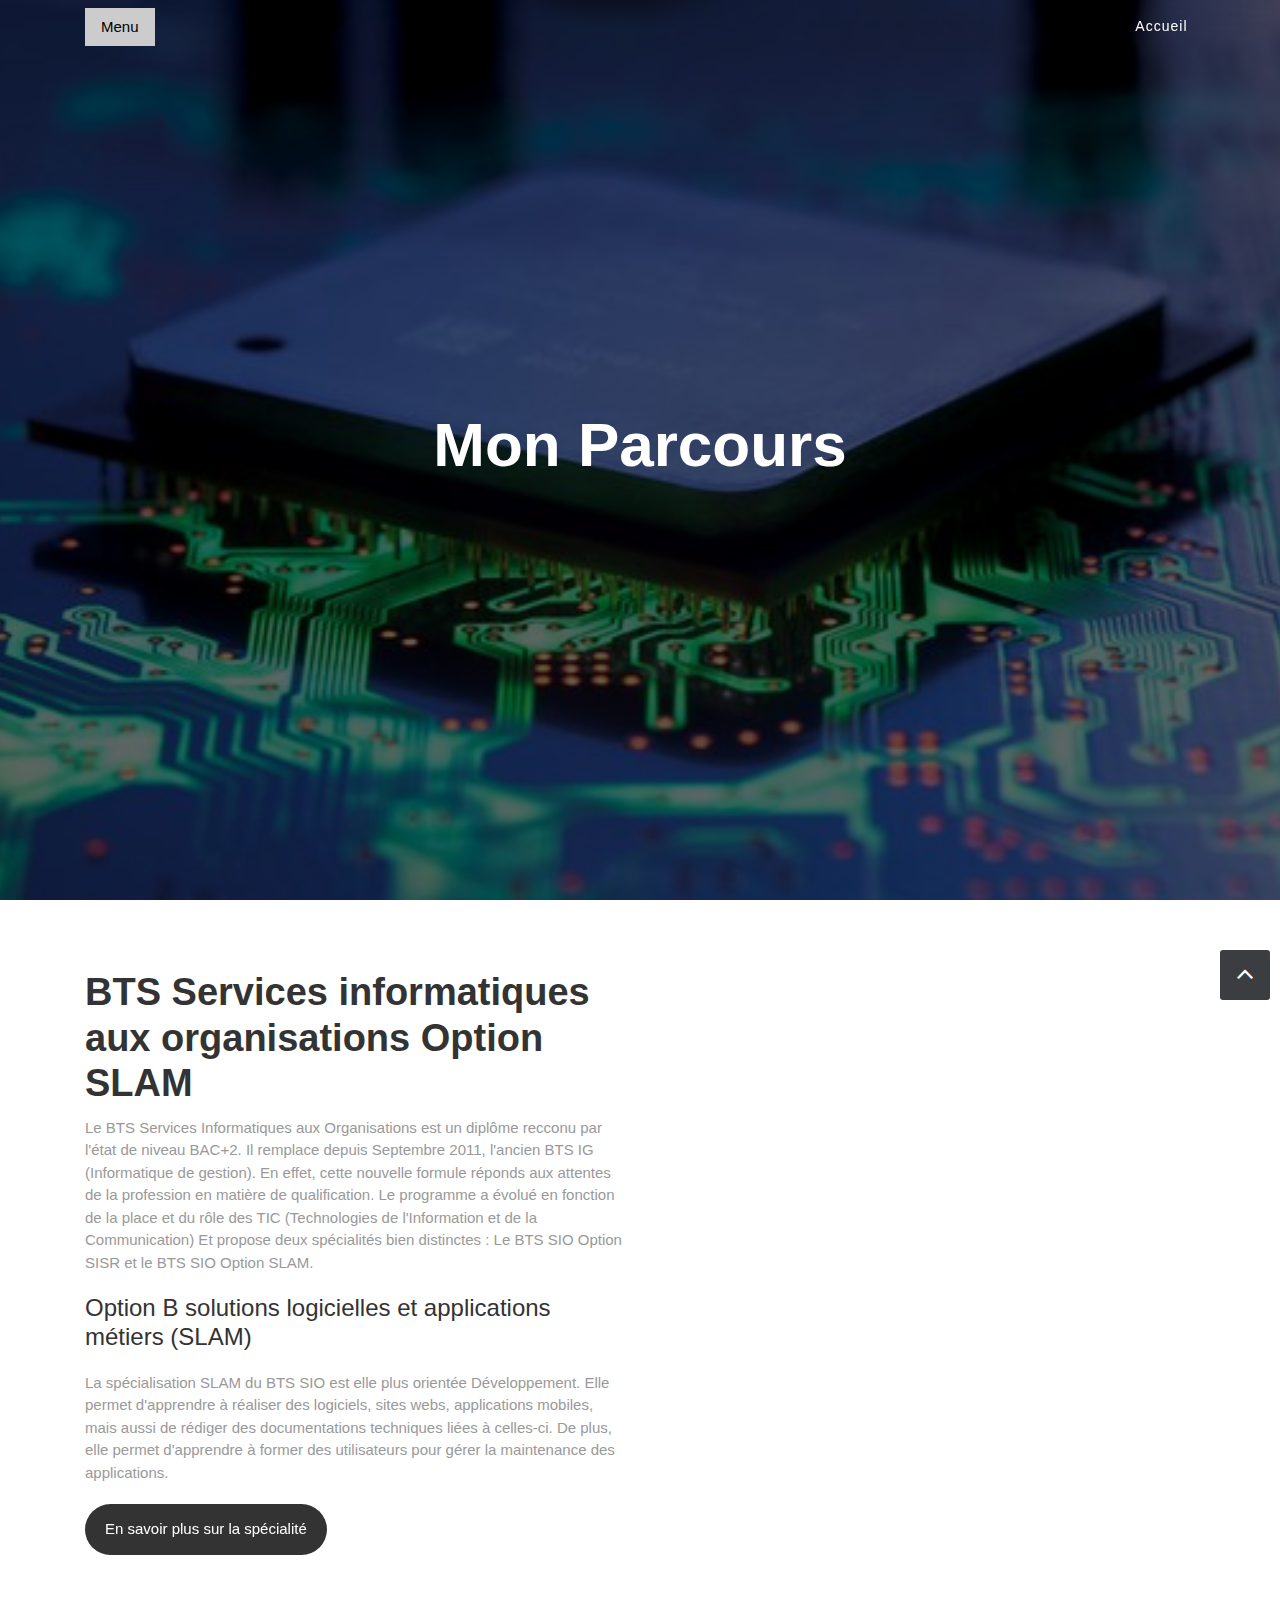
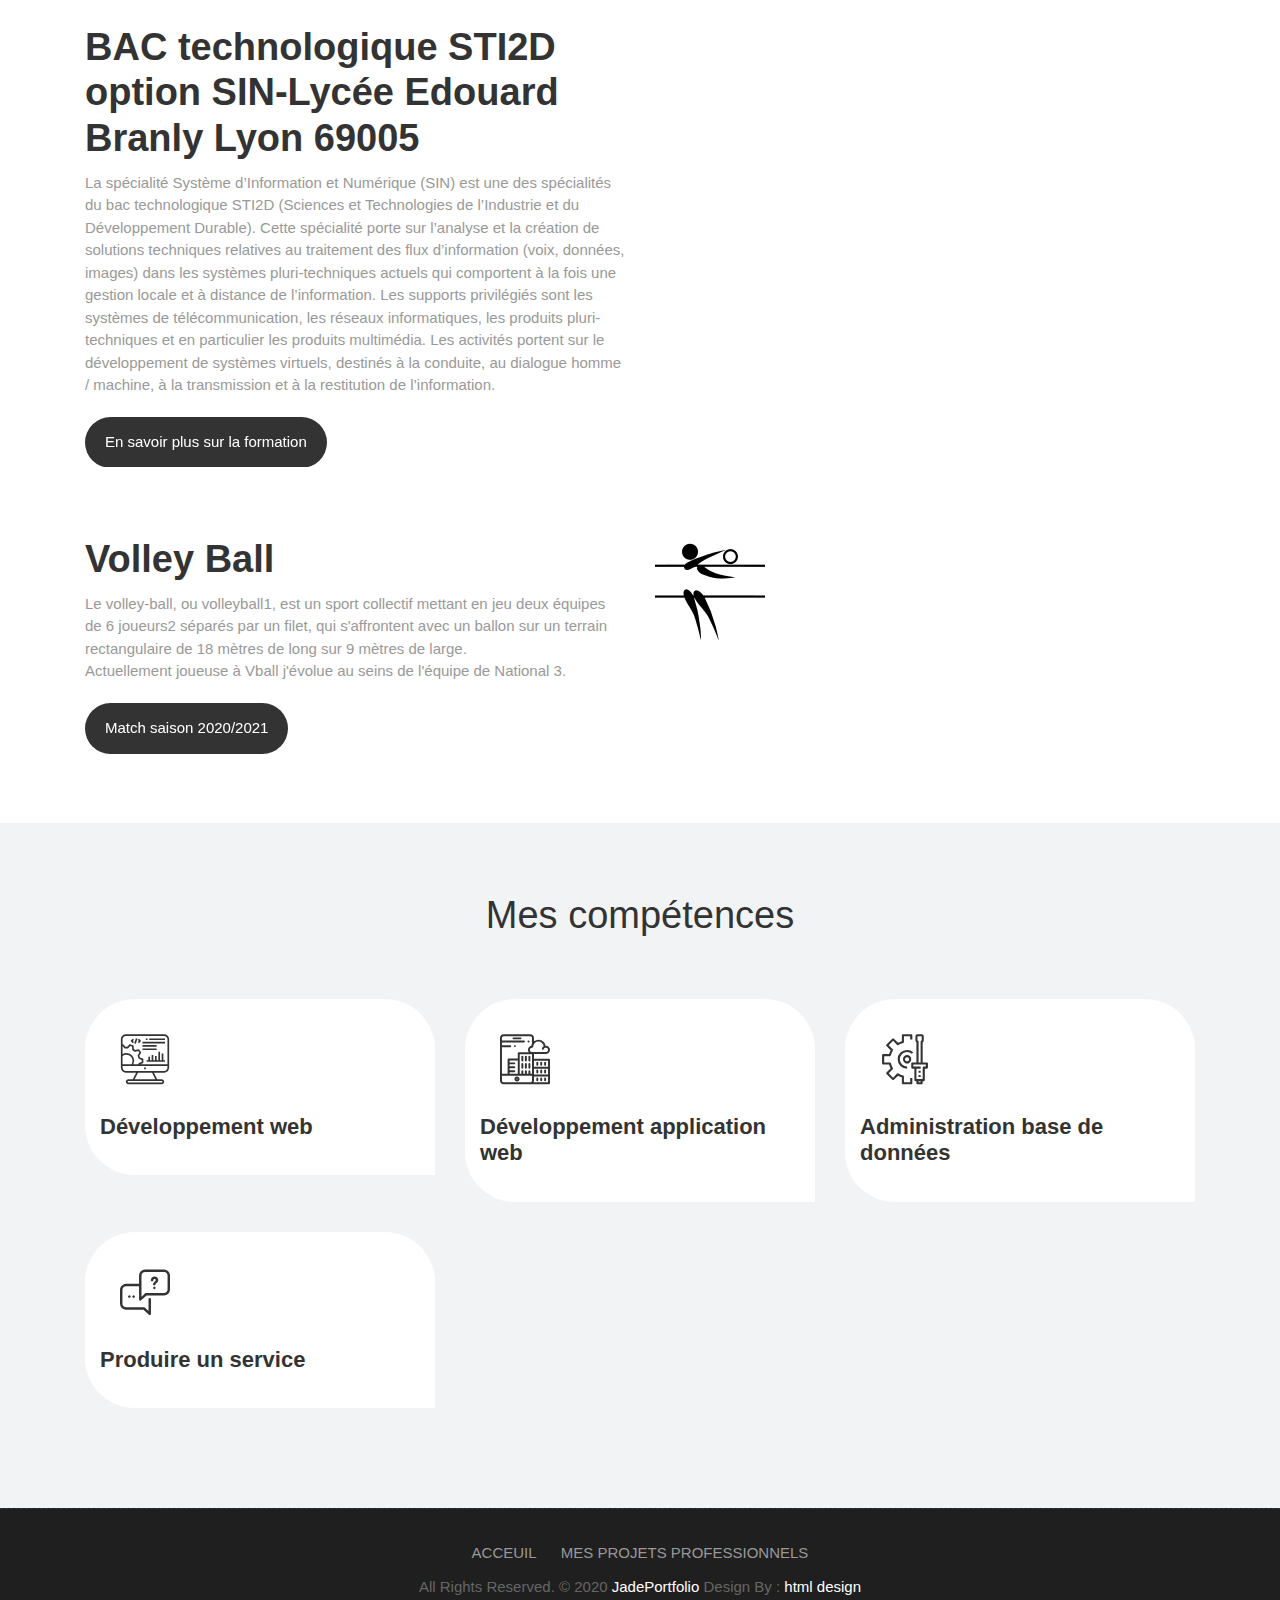
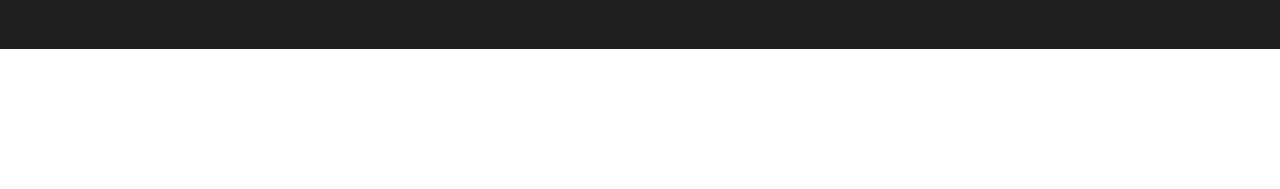
==== commit a2d00243: "Mis a jour page veille.html" ====
--- a/parcours.html
+++ b/parcours.html
@@ -35,11 +35,10 @@
       <script src="https://oss.maxcdn.com/libs/respond.js/1.4.2/respond.min.js"></script>
     <![endif]-->
 
-</head>
 <body id="page-top" class="politics_version">
 
     <!-- LOADER -->
-    <div id="preloader">
+    <div id="preloader" style="display: none;">
         <div id="main-ld">
 			<div id="loader"></div>  
 		</div>
@@ -65,13 +64,13 @@
           </ul>
         </div>
       </div>
-    </nav>  
-	
-	<section id="Acceuil" class="main-banner parallaxie" style="background: url('uploads/formation.jpg')">
-	<div class="heading">
+    </nav>
+
+    <section id="Acceuil" class="main-banner parallaxie" style="background: url('uploads/cartemere.jpg')">
+        <div class="heading" style="height: 568px;">
 			<h1>Mon parcours</h1>	
-	</div>
-</section>
+	    </div>
+    </section>
 
 
     <div id="Maformation" class="section wb">
@@ -218,4 +217,3 @@
     </div>
 </body>
 </html>
-</html>--- a/css/custom.css
+++ b/css/custom.css
@@ -1,2 +1,56 @@
+.skills{
+    margin-top: 40px;
+    display: flex;
+    justify-content: space-between;
+    flex-wrap: wrap;
+}
+.skill{
+    width: calc(50% - 20px);
+    margin: 15px 0;
+}
+.skill-info{
+    display: flex;
+    justify-content: space-between;
+}
+.skill-bar{
+    height: 3px;
+    background-color: #ddd;
+    margin-top: 14px;
+    position: relative;
+}
+.skill-bar::after{
+    content: "";
+    position: absolute;
+    height: 6px;
+    background-color: #48dbfb;
+    bottom: 0;
+}
 
+.html:after{
+    width: 89%;
+}
+.css:after{
+    width: 65%;
+}
+.php:after{
+    width: 60%;
+}
+.csharp:after{
+    width: 60%;
+}
+.java:after{
+    width: 50%;
+}
+.js:after{
+    width: 15%;
+}
+.sql:after{
+    width: 65%;
+}
+.GLPI:after{
+    width: 30%;
+}
+.Python:after{
+    width: 40%;
+}
 /** ADD YOUR AWESOME CODES HERE **/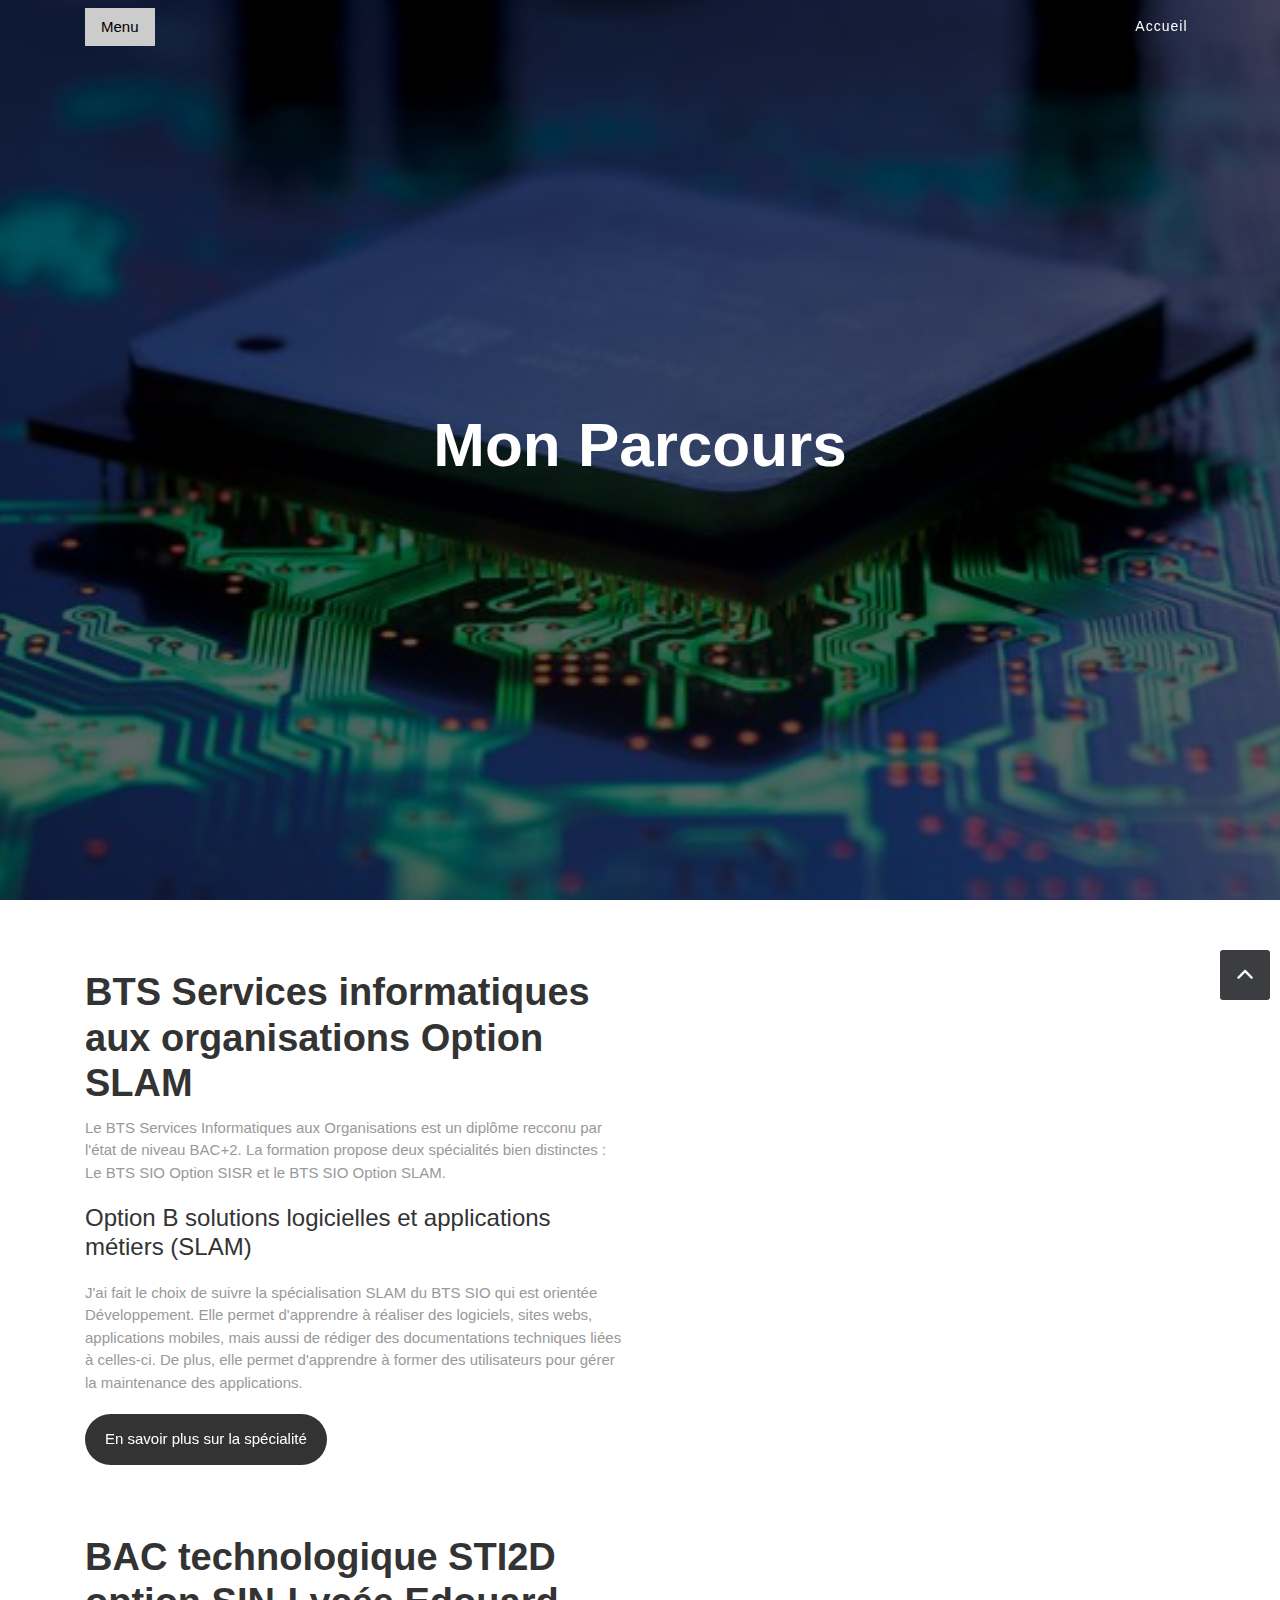
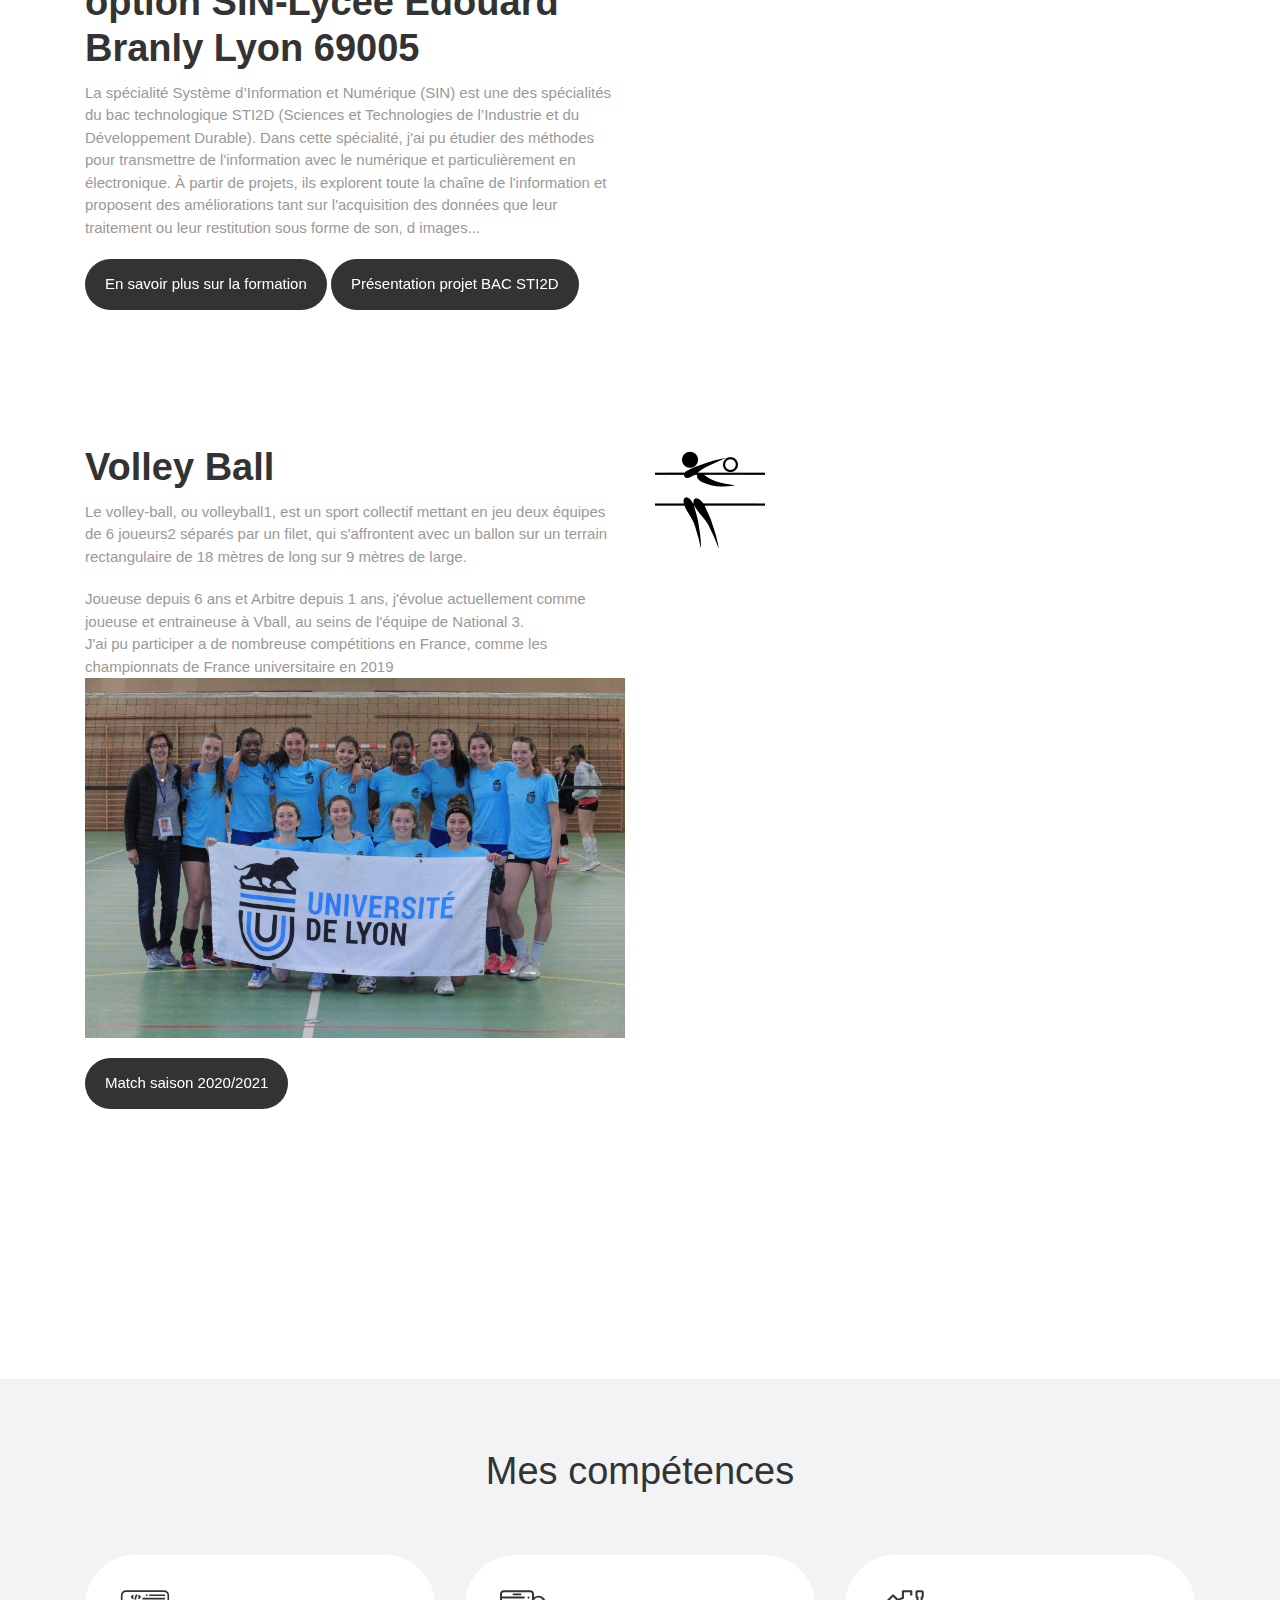
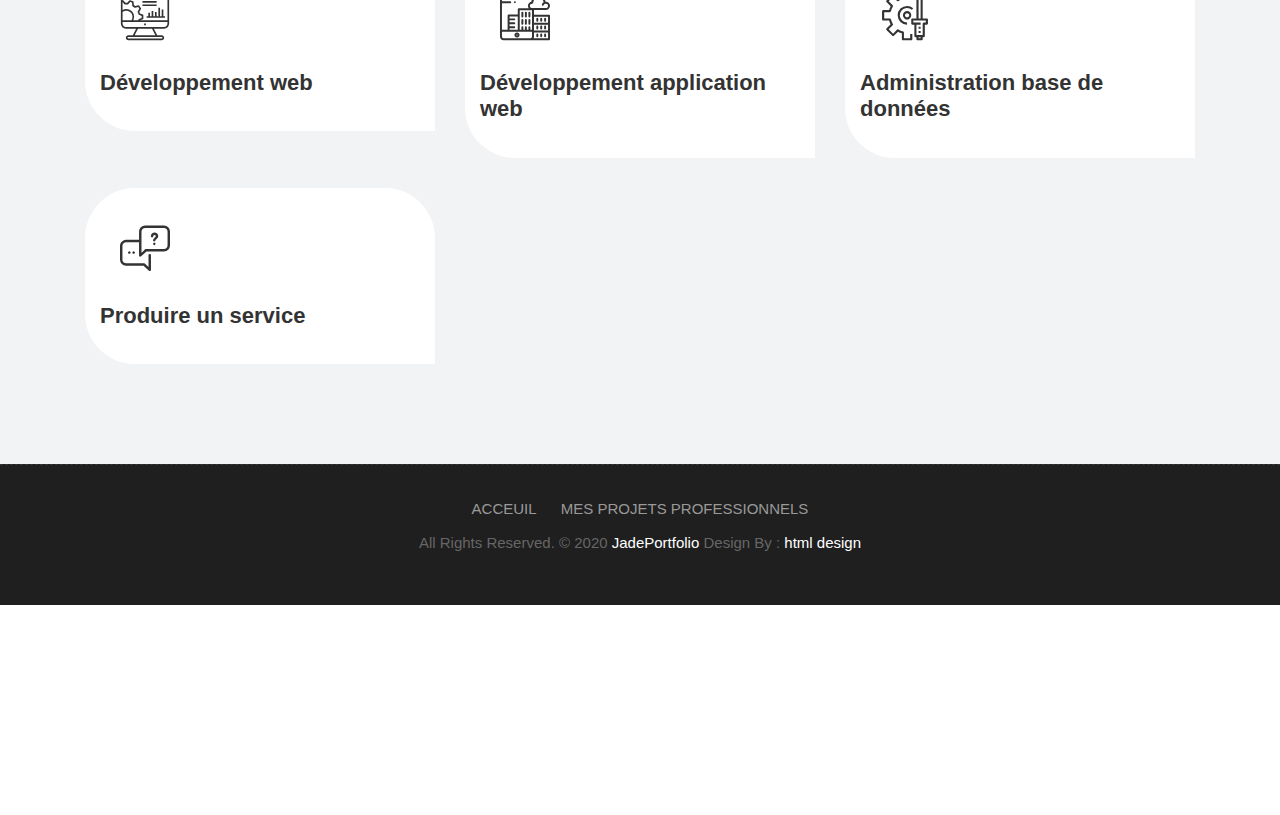
==== commit 0ec5be11: "Mis a jour page veille.html" ====
--- a/parcours.html
+++ b/parcours.html
@@ -79,11 +79,14 @@
                 <div class="col-md-6">
                     <div class="message-box">                        
                         <h2>BTS Services informatiques aux organisations Option SLAM</h2>
-                        <p> Le BTS Services Informatiques aux Organisations est un diplôme recconu par l'état de niveau BAC+2. Il remplace depuis Septembre 2011, l'ancien BTS IG (Informatique de gestion). En effet, cette nouvelle formule réponds aux attentes de la profession en matière de qualification. Le programme a évolué en fonction de la place et du rôle des TIC (Technologies de l'Information et de la Communication)
-                        Et propose deux spécialités bien distinctes : 
-                        Le BTS SIO Option SISR et le BTS SIO Option SLAM. </p>
+                        <p> Le BTS Services Informatiques aux Organisations est un diplôme recconu par l'état de niveau BAC+2.
+                            La formation propose deux spécialités bien distinctes :
+                            Le BTS SIO Option SISR et le BTS SIO Option SLAM. </p>
                         <h3>Option B solutions logicielles et applications métiers (SLAM)</h3>
-						<p>La spécialisation SLAM du BTS SIO est elle plus orientée Développement. Elle permet d'apprendre à réaliser des logiciels, sites webs, applications mobiles, mais aussi de rédiger des documentations techniques liées à celles-ci. De plus, elle permet d'apprendre à former des utilisateurs pour gérer la maintenance des applications.</p>
+						<p>J'ai fait le choix de suivre la spécialisation SLAM du BTS SIO qui est orientée Développement.
+                            Elle permet d'apprendre à réaliser des logiciels, sites webs, applications mobiles,
+                            mais aussi de rédiger des documentations techniques liées à celles-ci.
+                            De plus, elle permet d'apprendre à former des utilisateurs pour gérer la maintenance des applications.</p>
                         <a href="https://www.onisep.fr/Ressources/Univers-Formation/Formations/Post-bac/bts-services-informatiques-aux-organisations-option-b-solutions-logicielles-et-applications-metiers" class="sim-btn hvr-bounce-to-top"><span>En savoir plus sur la spécialité</span></a>
                     </div><!-- end messagebox -->
                 </div><!-- end col -->
@@ -102,10 +105,17 @@
                 <div class="col-md-6">
                     <div class="message-box">                        
                         <h2>BAC technologique STI2D option SIN-Lycée Edouard Branly Lyon 69005</h2>
-                        <p> La spécialité Système d’Information et Numérique (SIN) est une des spécialités du bac technologique STI2D (Sciences et Technologies de l’Industrie et du Développement Durable).
-                        Cette spécialité porte sur l’analyse et la création de solutions techniques relatives au traitement des flux d’information (voix, données, images) dans les systèmes pluri-techniques actuels qui comportent à la fois une gestion locale et à distance de l’information. Les supports privilégiés sont les systèmes de télécommunication, les réseaux informatiques, les produits pluri-techniques et en particulier les produits multimédia. Les activités portent sur le développement de systèmes virtuels, destinés à la conduite, au dialogue homme / machine, à la transmission et à la restitution de l’information.
+                        <p>
+                            La spécialité Système d’Information et Numérique (SIN) est une des spécialités
+                            du bac technologique STI2D (Sciences et Technologies de l’Industrie et du Développement Durable).
+                            Dans cette spécialité, j'ai pu étudier des méthodes pour transmettre de
+                            l'information avec le numérique et particulièrement en électronique. À partir de projets,
+                            ils explorent toute la chaîne de l'information et proposent des améliorations
+                            tant sur l'acquisition des données que leur traitement ou leur restitution sous forme de son, d images...
                         </p>
-                          <a href="https://branly.etab.ac-lyon.fr/spip/spip.php?article354#top" class="sim-btn hvr-bounce-to-top"><span>En savoir plus sur la formation</span></a>
+                        <a href="https://branly.etab.ac-lyon.fr/spip/spip.php?article354#top" class="sim-btn hvr-bounce-to-top"><span>En savoir plus sur la formation</span></a>
+                        <a href="ProjetSTI2D" class="sim-btn hvr-bounce-to-top"><span>Présentation projet BAC STI2D</span></a>
+
                     </div><!-- end messagebox -->
                 </div><!-- end col -->
 
@@ -124,16 +134,30 @@
                     <div class="message-box">                        
                         <h2>Volley Ball </h2>
                         <p> Le volley-ball, ou volleyball1, est un sport collectif mettant en jeu deux équipes de 6 joueurs2 séparés par un filet,
-                            qui s'affrontent avec un ballon sur un terrain rectangulaire de 18 mètres de long sur 9 mètres de large.
-                            <br>Actuellement joueuse à <a href="https://www.vball-leclub.org/">Vball</a> j'évolue au seins de l'équipe de National 3.
+                            qui s'affrontent avec un ballon sur un terrain rectangulaire de 18 mètres de long sur 9 mètres de large.<br>
+
+                        </p>
+                        <p>
+                            Joueuse depuis 6 ans et Arbitre depuis 1 ans,
+                            j'évolue actuellement comme joueuse et entraineuse à <a href="https://www.vball-leclub.org/">Vball</a>, au seins de l'équipe de National 3.<br>
+                            J'ai pu participer a de nombreuse compétitions en France,
+                            comme les championnats de France universitaire en 2019<br>
+                            <img src="uploads/LimogeLyon1.jpg" alt="" class="img-fluid img-rounded">
+
+
                         </p>
                           <a href="https://www.ffvbbeach.org/ffvbapp/resu/seniors/2020-2021/index_3fg.htm" class="sim-btn hvr-bounce-to-top"><span>Match saison 2020/2021</span></a>
                     </div><!-- end messagebox -->
                 </div><!-- end col -->
 
-                        <div class="col-md-6">
-                        <img src="uploads/volley.png" alt="" class="img-fluid img-rounded">
-                </div><!-- end media -->
+                <div class="col-md-6">
+                    <img src="uploads/volley.png" alt="" class="img-fluid img-rounded">
+                </div><!-- end col -->
+                <br>
+                <div class="col-md-6">
+                    <div class="right-box-pro wow fadeIn" style="visibility: visible; animation-name: fadeIn;">
+                        <img src="uploads/BronN31.jpg" alt="" class="img-fluid img-rounded">
+                    </div><!-- end media -->
                 </div><!-- end col -->
         </div><!-- end container -->
     </div><!-- end section -->
@@ -190,7 +214,7 @@
                         <a href="index.html">Acceuil</a>
                         <a href="Projetprof.html">Mes projets professionnels</a>
                     </p>
-                    <p class="footer-company-name">All Rights Reserved. &copy; 2020 <a href="#">JadePortfolio</a> Design By : 
+                    <p class="footer-company-name">All Rights Reserved. &copy; 2020 <a href="index.html">JadePortfolio</a> Design By :
                     <a href="https://html.design/">html design</a></p>
                 </div>
             </div>
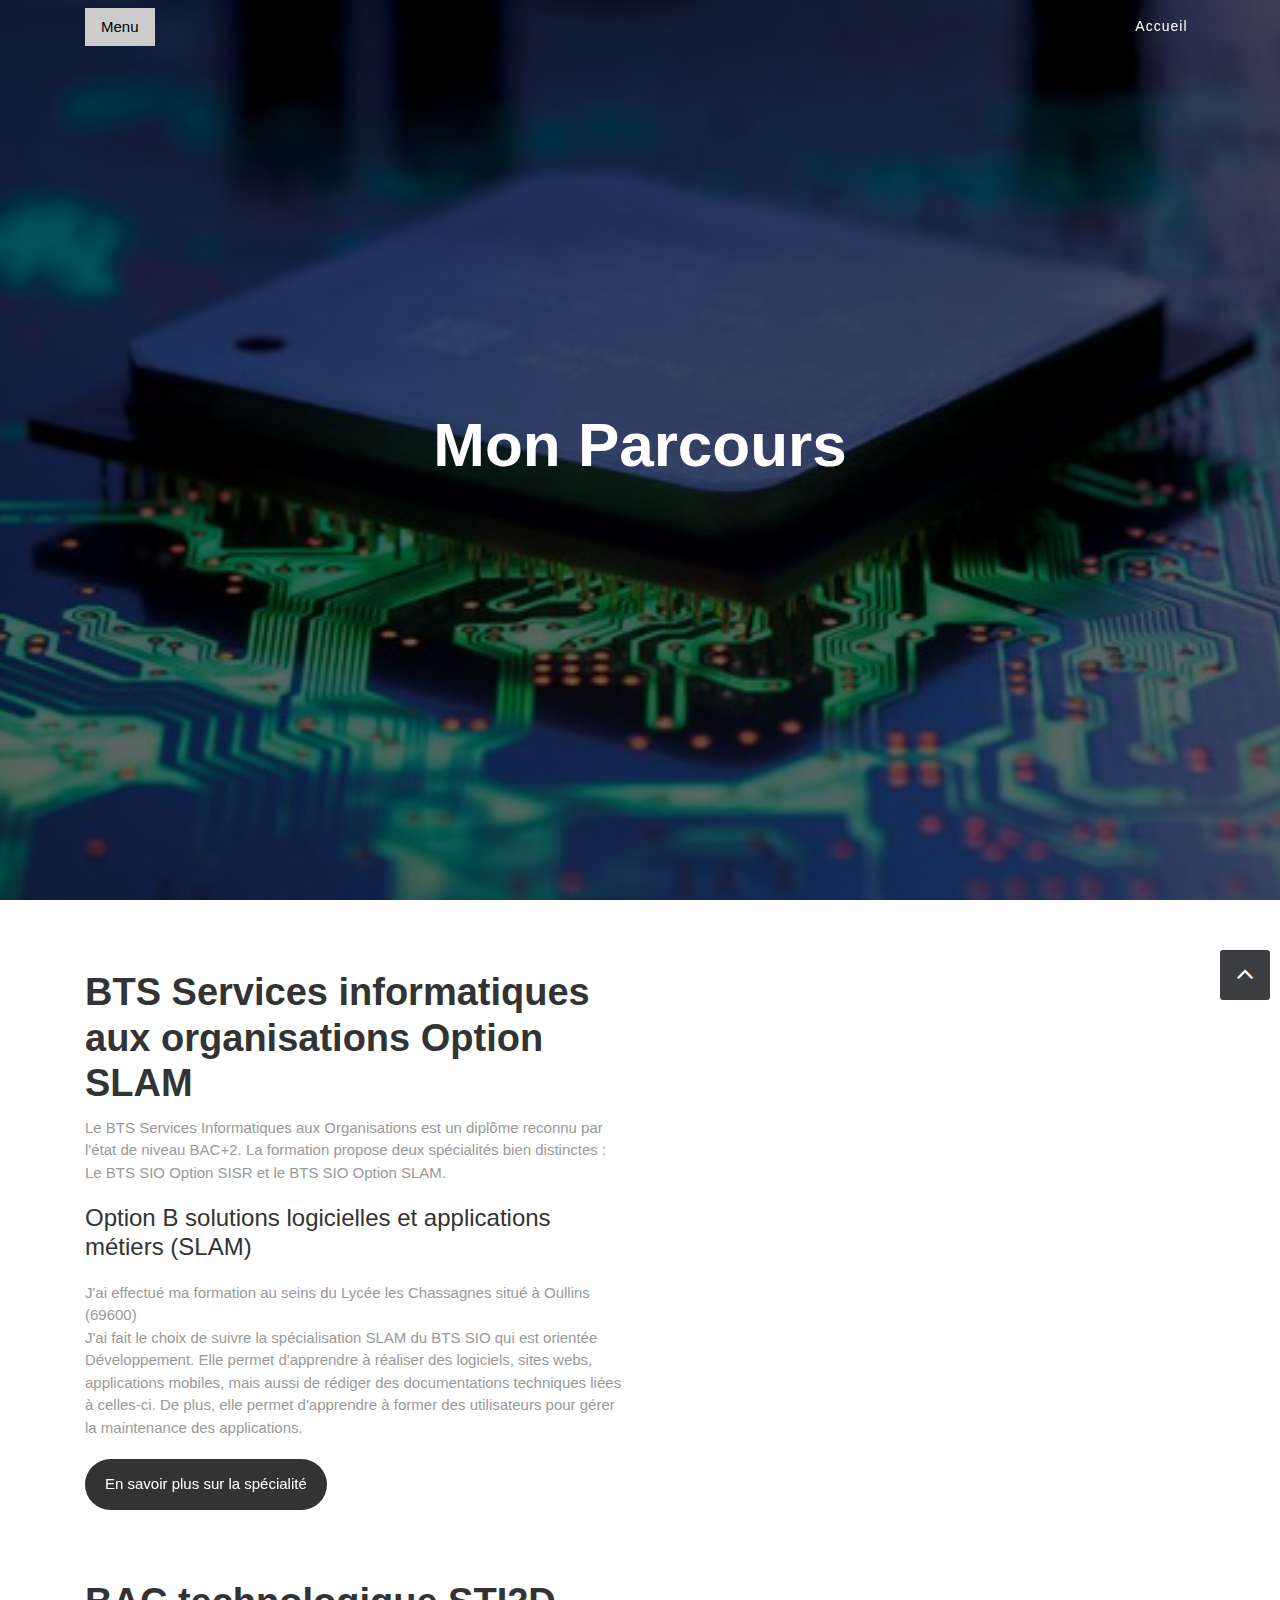
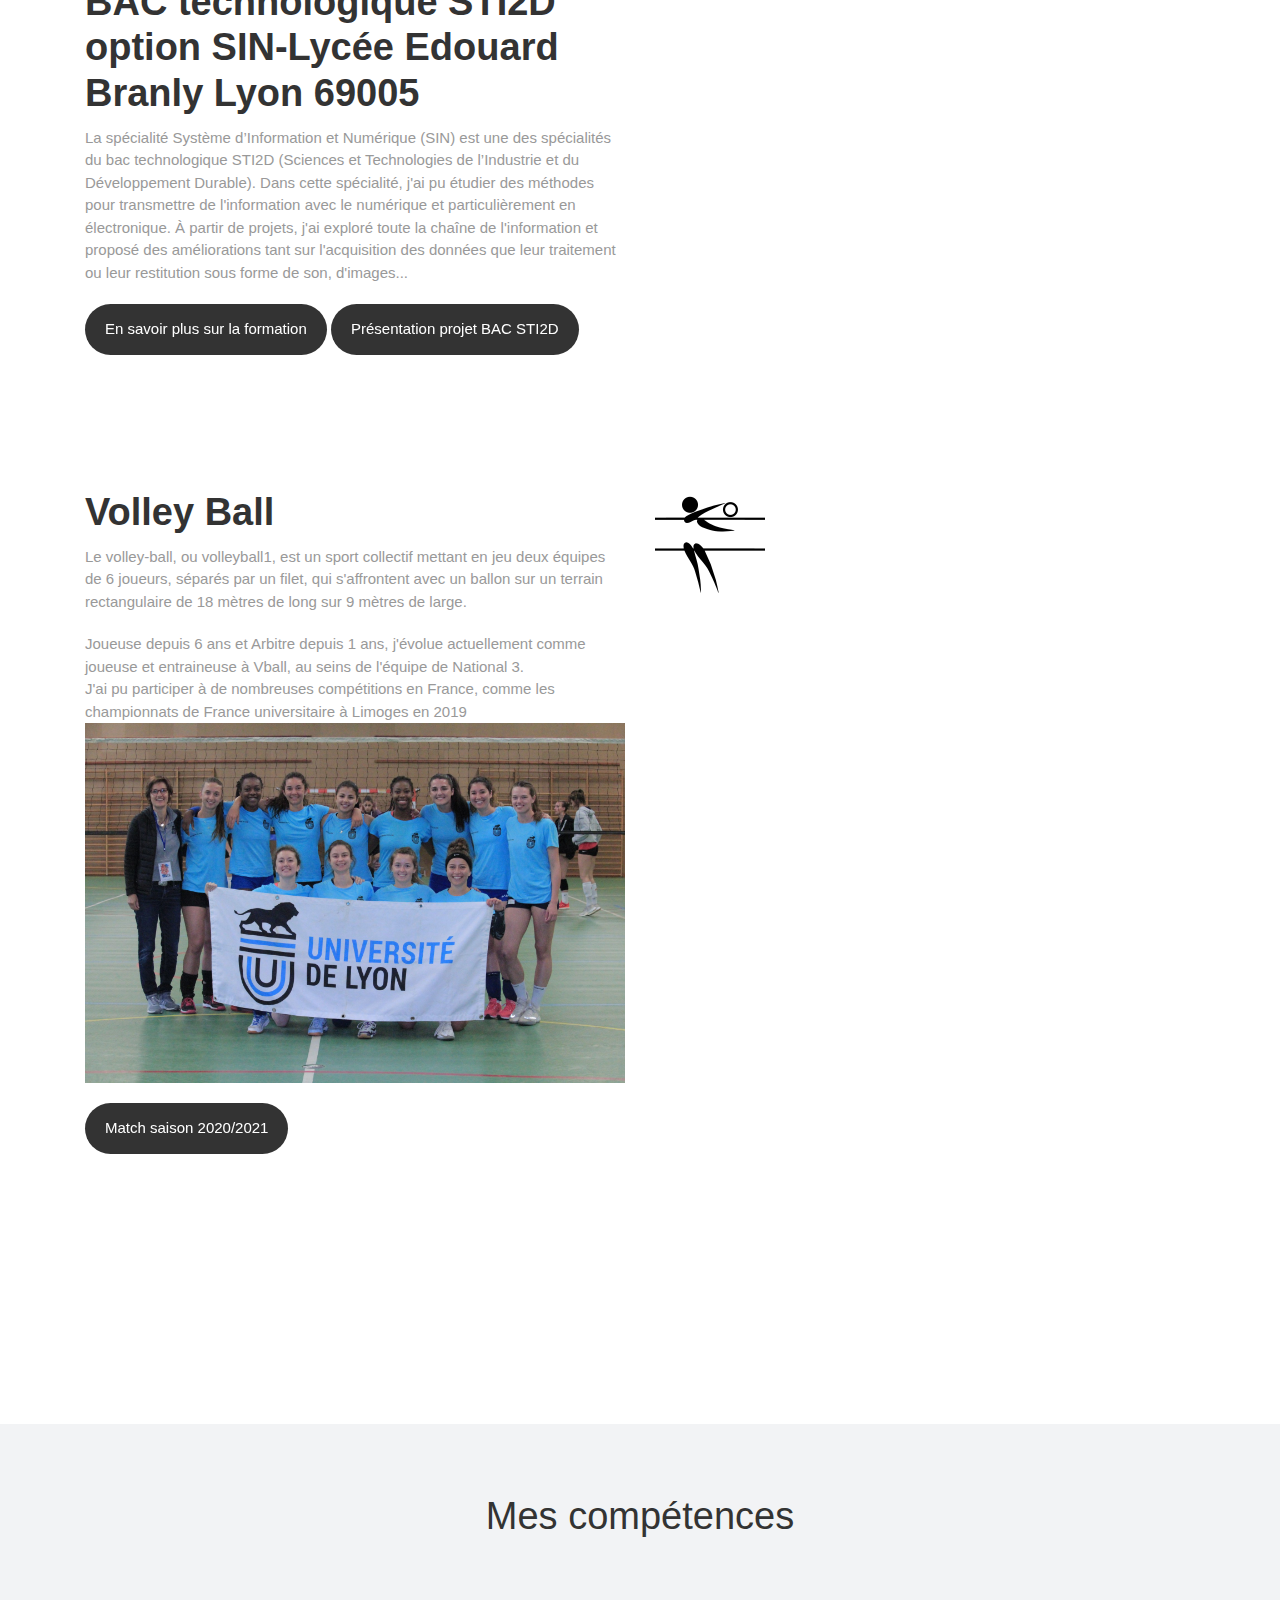
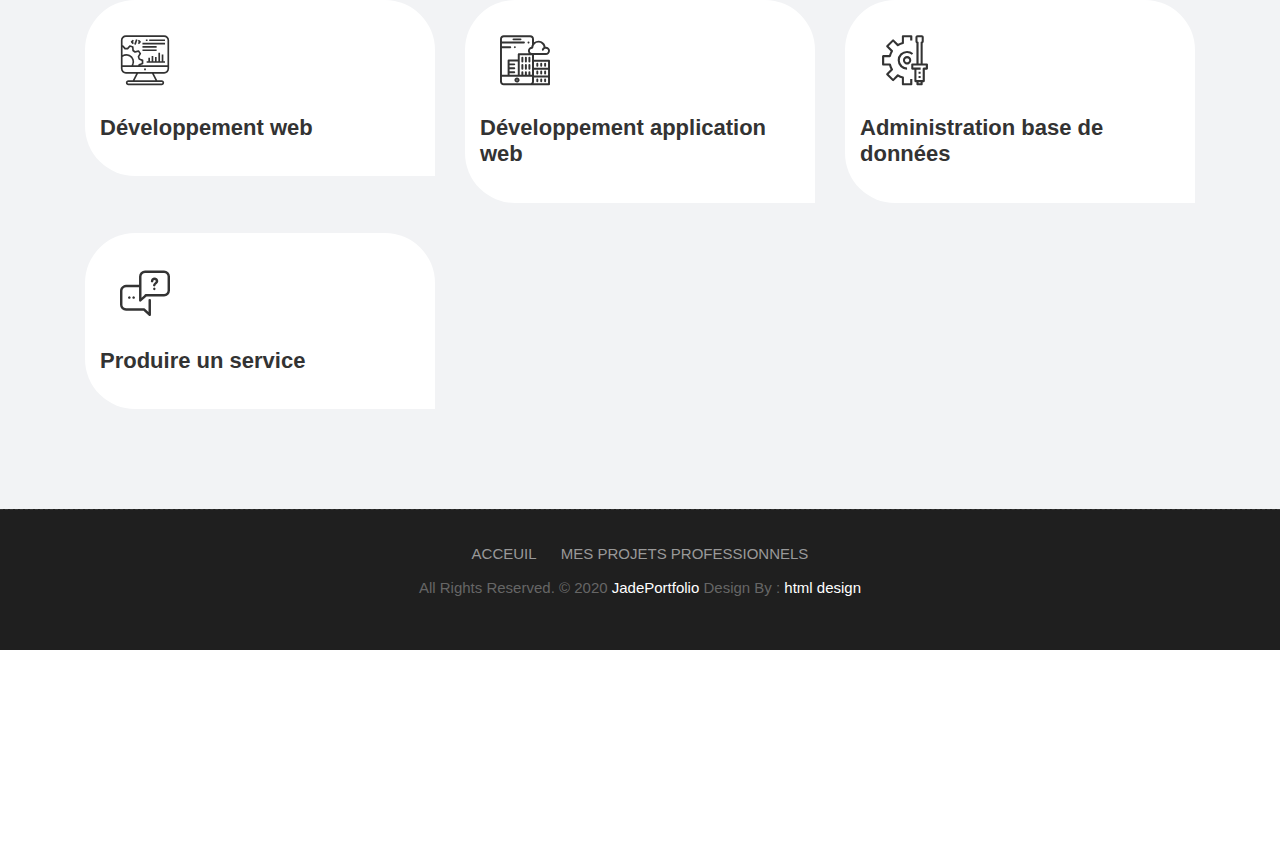
==== commit 8de87574: "Mis a jour page veille.html" ====
--- a/parcours.html
+++ b/parcours.html
@@ -79,14 +79,20 @@
                 <div class="col-md-6">
                     <div class="message-box">                        
                         <h2>BTS Services informatiques aux organisations Option SLAM</h2>
-                        <p> Le BTS Services Informatiques aux Organisations est un diplôme recconu par l'état de niveau BAC+2.
+                        <p>
+                            Le BTS Services Informatiques aux Organisations est un diplôme reconnu par l'état de niveau BAC+2.
                             La formation propose deux spécialités bien distinctes :
-                            Le BTS SIO Option SISR et le BTS SIO Option SLAM. </p>
+                            Le BTS SIO Option SISR et le BTS SIO Option SLAM.
+                        </p>
                         <h3>Option B solutions logicielles et applications métiers (SLAM)</h3>
-						<p>J'ai fait le choix de suivre la spécialisation SLAM du BTS SIO qui est orientée Développement.
+						<p>
+                            J'ai effectué ma formation au seins du Lycée les Chassagnes situé à Oullins (69600) <br>
+
+                            J'ai fait le choix de suivre la spécialisation SLAM du BTS SIO qui est orientée Développement.
                             Elle permet d'apprendre à réaliser des logiciels, sites webs, applications mobiles,
                             mais aussi de rédiger des documentations techniques liées à celles-ci.
-                            De plus, elle permet d'apprendre à former des utilisateurs pour gérer la maintenance des applications.</p>
+                            De plus, elle permet d'apprendre à former des utilisateurs pour gérer la maintenance des applications.
+                        </p>
                         <a href="https://www.onisep.fr/Ressources/Univers-Formation/Formations/Post-bac/bts-services-informatiques-aux-organisations-option-b-solutions-logicielles-et-applications-metiers" class="sim-btn hvr-bounce-to-top"><span>En savoir plus sur la spécialité</span></a>
                     </div><!-- end messagebox -->
                 </div><!-- end col -->
@@ -110,8 +116,8 @@
                             du bac technologique STI2D (Sciences et Technologies de l’Industrie et du Développement Durable).
                             Dans cette spécialité, j'ai pu étudier des méthodes pour transmettre de
                             l'information avec le numérique et particulièrement en électronique. À partir de projets,
-                            ils explorent toute la chaîne de l'information et proposent des améliorations
-                            tant sur l'acquisition des données que leur traitement ou leur restitution sous forme de son, d images...
+                            j'ai exploré toute la chaîne de l'information et proposé des améliorations
+                            tant sur l'acquisition des données que leur traitement ou leur restitution sous forme de son, d'images...
                         </p>
                         <a href="https://branly.etab.ac-lyon.fr/spip/spip.php?article354#top" class="sim-btn hvr-bounce-to-top"><span>En savoir plus sur la formation</span></a>
                         <a href="ProjetSTI2D" class="sim-btn hvr-bounce-to-top"><span>Présentation projet BAC STI2D</span></a>
@@ -133,18 +139,17 @@
                 <div class="col-md-6">
                     <div class="message-box">                        
                         <h2>Volley Ball </h2>
-                        <p> Le volley-ball, ou volleyball1, est un sport collectif mettant en jeu deux équipes de 6 joueurs2 séparés par un filet,
+                        <p>
+                            Le volley-ball, ou volleyball1, est un sport collectif mettant en jeu deux équipes de 6 joueurs, séparés par un filet,
                             qui s'affrontent avec un ballon sur un terrain rectangulaire de 18 mètres de long sur 9 mètres de large.<br>
 
                         </p>
                         <p>
                             Joueuse depuis 6 ans et Arbitre depuis 1 ans,
                             j'évolue actuellement comme joueuse et entraineuse à <a href="https://www.vball-leclub.org/">Vball</a>, au seins de l'équipe de National 3.<br>
-                            J'ai pu participer a de nombreuse compétitions en France,
-                            comme les championnats de France universitaire en 2019<br>
+                            J'ai pu participer à de nombreuses compétitions en France,
+                            comme les championnats de France universitaire à Limoges en 2019<br>
                             <img src="uploads/LimogeLyon1.jpg" alt="" class="img-fluid img-rounded">
-
-
                         </p>
                           <a href="https://www.ffvbbeach.org/ffvbapp/resu/seniors/2020-2021/index_3fg.htm" class="sim-btn hvr-bounce-to-top"><span>Match saison 2020/2021</span></a>
                     </div><!-- end messagebox -->
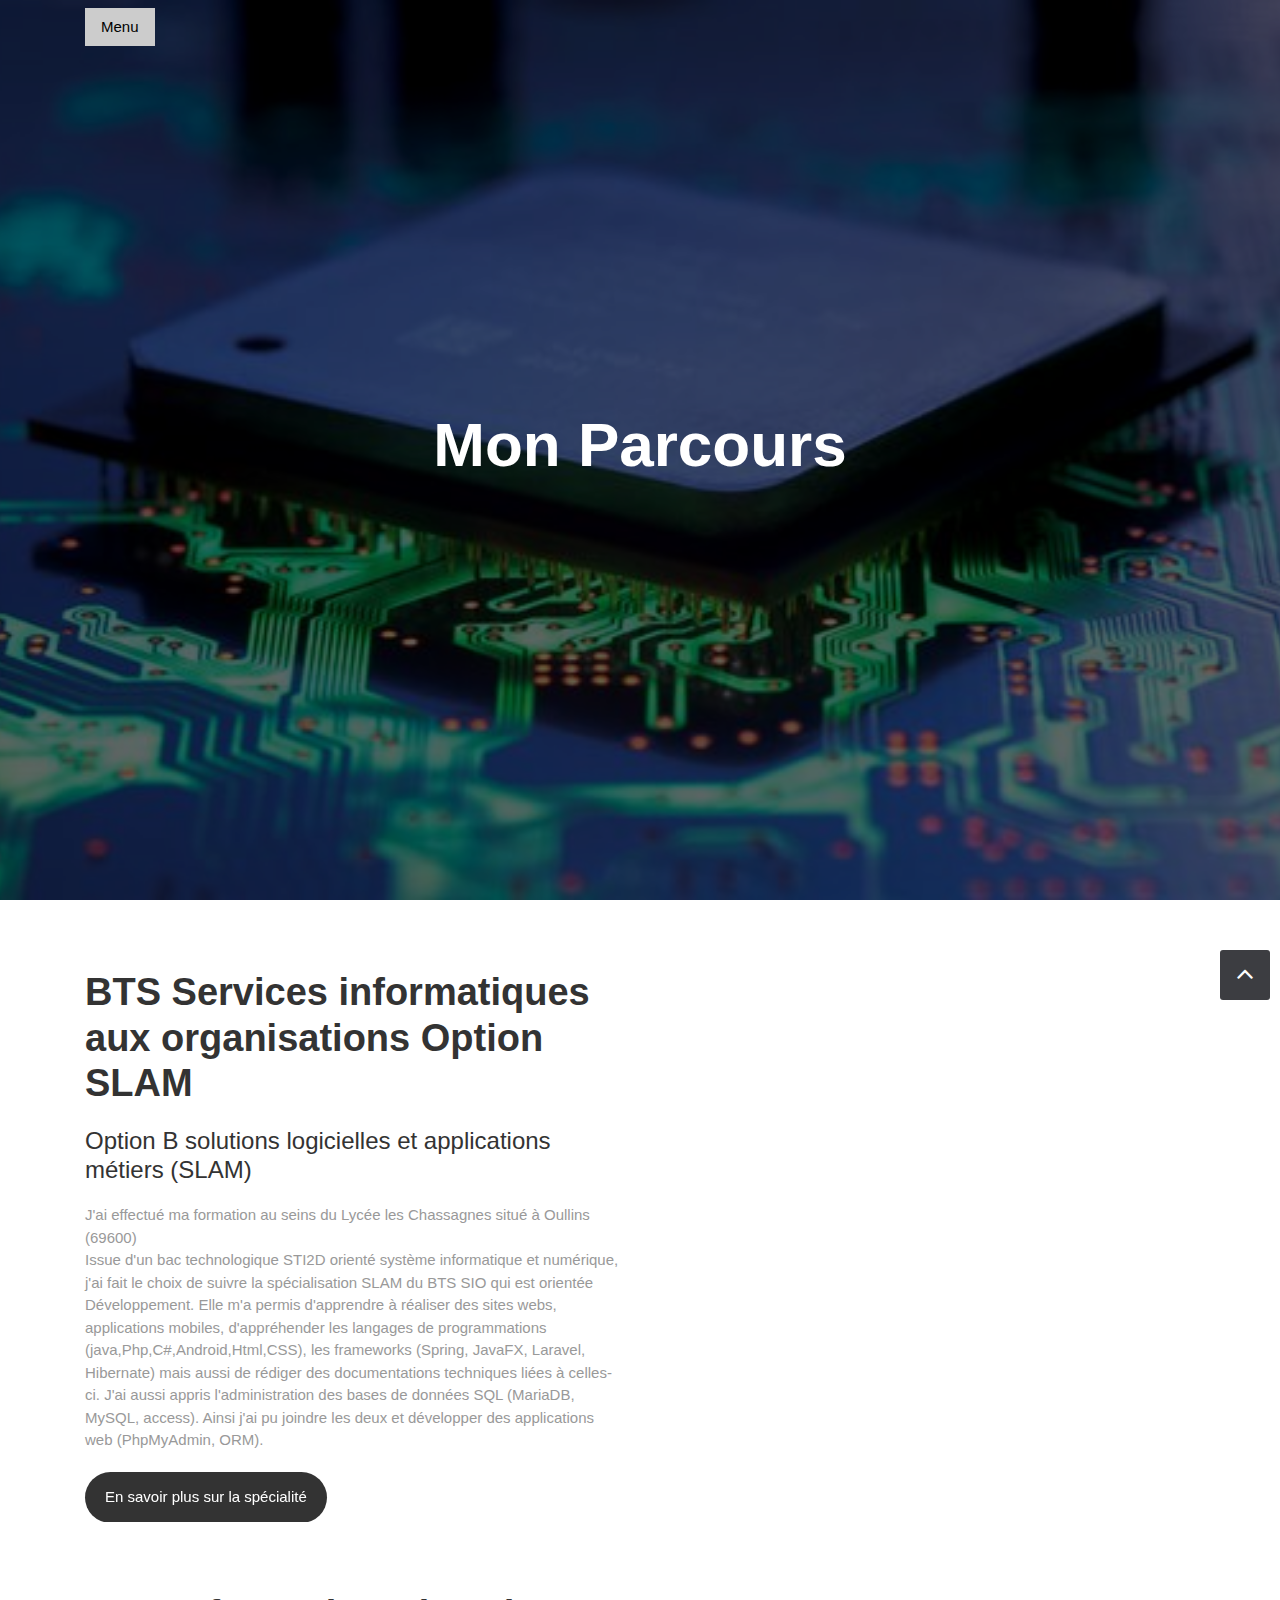
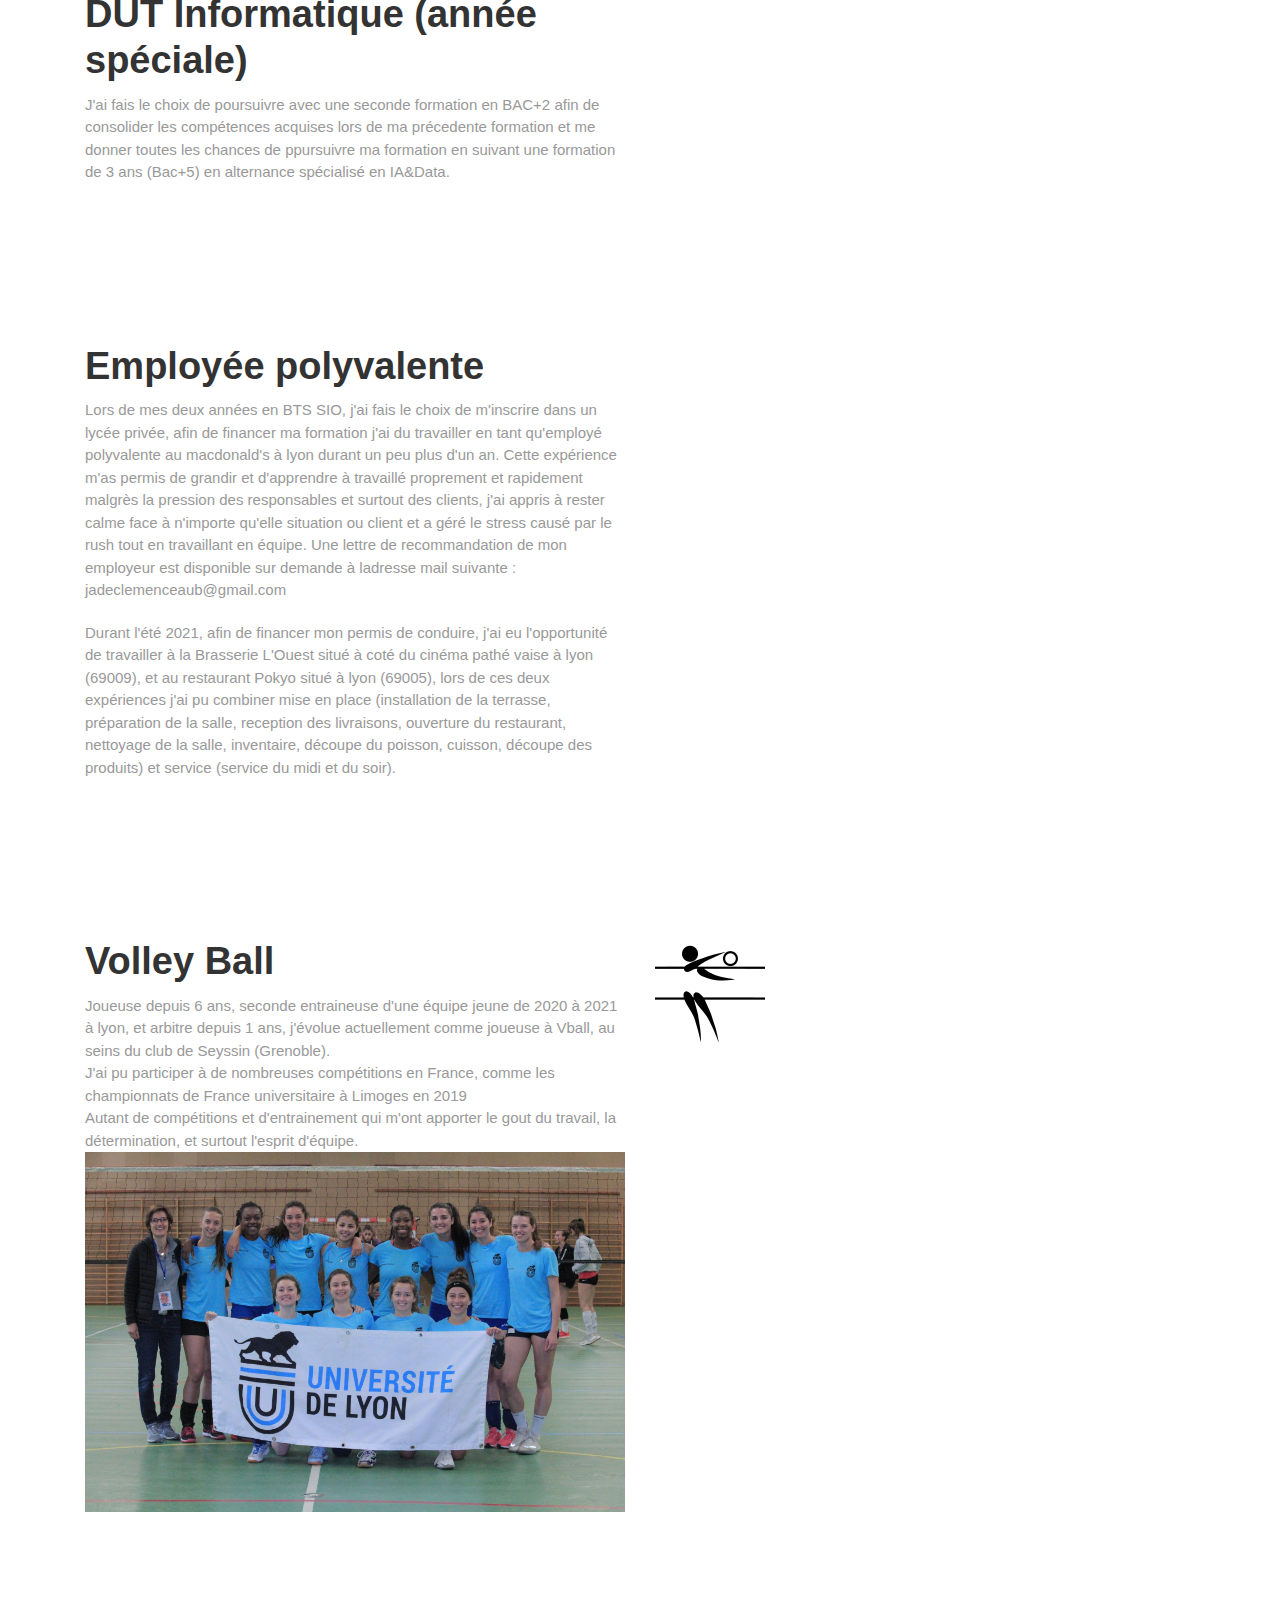
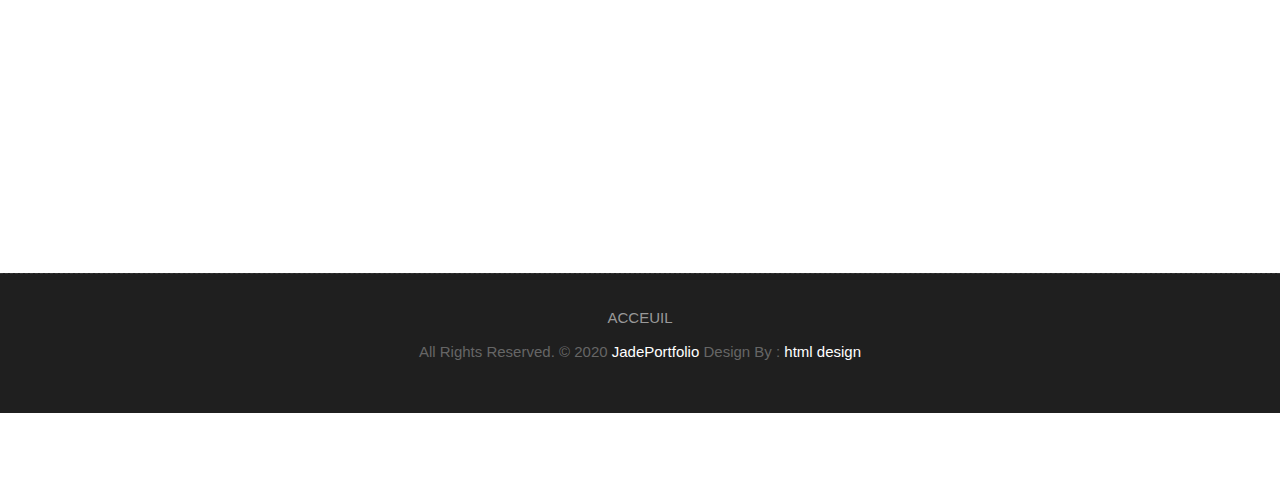
==== commit 6c7c2ae0: "Mise à jours de la page parcours personnel, et avancement sur la modification de la page d'acceuil" ====
--- a/parcours.html
+++ b/parcours.html
@@ -44,27 +44,22 @@
 		</div>
     </div><!-- end loader -->
     <!-- END LOADER -->
-	<nav class="navbar navbar-expand-lg navbar-dark fixed-top" id="mainNav">
+<!--Navigation -->
+    <nav class="navbar navbar-expand-lg navbar-dark fixed-top" id="mainNav">
       <div class="container">    
         <div class="w3-dropdown-hover" id="mainNav">
             <button class="w3-button">Menu
             </button>
                 <div class="w3-dropdown-content w3-bar-block w3-card-4">
-                  <a href="index.html" class="w3-bar-item w3-button">Accueil</a>
-                  <a href="Jade_BiyamouCV.pdf" class="w3-bar-item w3-button">Mon CV</a>
-                  <a href="Projetprof.html" class="w3-bar-item w3-button">Projets professionnels</a>
-                  <a href="veille.html" class="w3-bar-item w3-button">Veille technologique</a>
+                    <a href="index.html" class="w3-bar-item w3-button">Accueil</a>
+                    <a href="Jade_BiyamouCV.pdf" class="w3-bar-item w3-button">Mon CV</a>
+                    <a href="parcours.html" class="w3-bar-item w3-button">Mon parcours</a>
+                    <a href="veille.html" class="w3-bar-item w3-button">Veille technologique</a>
+                    <a href="Projetprof.html" class="w3-bar-item w3-button">Mes projets professionnels</a>
                 </div>
         </div>
-     <div class="collapse navbar-collapse" id="navbarResponsive">
-          <ul class="navbar-nav text-uppercase ml-auto">
-            <li class="nav-item">
-              <a class="nav-link js-scroll-trigger" href="index.html">Accueil</a>
-            </li>
-          </ul>
-        </div>
       </div>
-    </nav>
+    </nav>  
 
     <section id="Acceuil" class="main-banner parallaxie" style="background: url('uploads/cartemere.jpg')">
         <div class="heading" style="height: 568px;">
@@ -79,19 +74,15 @@
                 <div class="col-md-6">
                     <div class="message-box">                        
                         <h2>BTS Services informatiques aux organisations Option SLAM</h2>
-                        <p>
-                            Le BTS Services Informatiques aux Organisations est un diplôme reconnu par l'état de niveau BAC+2.
-                            La formation propose deux spécialités bien distinctes :
-                            Le BTS SIO Option SISR et le BTS SIO Option SLAM.
-                        </p>
-                        <h3>Option B solutions logicielles et applications métiers (SLAM)</h3>
+                            <h3>Option B solutions logicielles et applications métiers (SLAM)</h3>
 						<p>
                             J'ai effectué ma formation au seins du Lycée les Chassagnes situé à Oullins (69600) <br>
 
-                            J'ai fait le choix de suivre la spécialisation SLAM du BTS SIO qui est orientée Développement.
-                            Elle permet d'apprendre à réaliser des logiciels, sites webs, applications mobiles,
+                            Issue d'un bac technologique STI2D orienté système informatique et numérique, j'ai fait le choix de suivre la spécialisation SLAM du BTS SIO qui est orientée Développement.
+                            Elle m'a permis d'apprendre à réaliser des sites webs, applications mobiles, d'appréhender les langages de programmations (java,Php,C#,Android,Html,CSS), les frameworks (Spring, JavaFX, Laravel, Hibernate)
                             mais aussi de rédiger des documentations techniques liées à celles-ci.
-                            De plus, elle permet d'apprendre à former des utilisateurs pour gérer la maintenance des applications.
+                            J'ai aussi appris l'administration des bases de données SQL (MariaDB, MySQL, access).
+                            Ainsi j'ai pu joindre les deux et développer des applications web (PhpMyAdmin, ORM). 
                         </p>
                         <a href="https://www.onisep.fr/Ressources/Univers-Formation/Formations/Post-bac/bts-services-informatiques-aux-organisations-option-b-solutions-logicielles-et-applications-metiers" class="sim-btn hvr-bounce-to-top"><span>En savoir plus sur la spécialité</span></a>
                     </div><!-- end messagebox -->
@@ -110,26 +101,46 @@
             <div class="row">
                 <div class="col-md-6">
                     <div class="message-box">                        
-                        <h2>BAC technologique STI2D option SIN-Lycée Edouard Branly Lyon 69005</h2>
-                        <p>
-                            La spécialité Système d’Information et Numérique (SIN) est une des spécialités
-                            du bac technologique STI2D (Sciences et Technologies de l’Industrie et du Développement Durable).
-                            Dans cette spécialité, j'ai pu étudier des méthodes pour transmettre de
-                            l'information avec le numérique et particulièrement en électronique. À partir de projets,
-                            j'ai exploré toute la chaîne de l'information et proposé des améliorations
-                            tant sur l'acquisition des données que leur traitement ou leur restitution sous forme de son, d'images...
-                        </p>
-                        <a href="https://branly.etab.ac-lyon.fr/spip/spip.php?article354#top" class="sim-btn hvr-bounce-to-top"><span>En savoir plus sur la formation</span></a>
-                        <a href="ProjetSTI2D" class="sim-btn hvr-bounce-to-top"><span>Présentation projet BAC STI2D</span></a>
-
-                    </div><!-- end messagebox -->
-                </div><!-- end col -->
-
-                        <div class="col-md-6">
+                        <h2>DUT Informatique (année spéciale)</h2>
+                        <p>
+                            J'ai fais le choix de poursuivre avec une seconde formation en BAC+2 afin de consolider les compétences acquises lors de ma précedente formation et me donner toutes les chances de ppursuivre ma formation en suivant une formation de 3 ans (Bac+5) en alternance spécialisé en IA&Data. 
+                        </p>
+
+                    </div><!-- end messagebox -->
+                </div><!-- end col -->
+                <!--
+                    <div class="col-md-6">
                         <div class="right-box-pro wow fadeIn">
                         <img src="uploads/bacsti.png" alt="" class="img-fluid img-rounded">
-                </div><!-- end media -->
-                </div><!-- end col -->
+                        </div> end media
+                    </div> end col
+                -->
+            </div><!-- end row -->
+        </div><!-- end container -->
+    </div><!-- end section -->
+
+     <div id="Mes expériences professionnels hors informatique" class="section wb">
+        <div class="container">
+            <div class="row">
+                <div class="col-md-6">
+                    <div class="message-box">                        
+                        <h2>Employée polyvalente</h2>
+                        <p>
+                            Lors de mes deux années en BTS SIO, j'ai fais le choix de m'inscrire dans un lycée privée, afin de financer ma formation j'ai du travailler en tant qu'employé polyvalente au macdonald's à lyon durant un peu plus d'un an. Cette expérience m'as permis de grandir et d'apprendre à travaillé proprement et rapidement malgrès la pression des responsables et surtout des clients, j'ai appris à rester calme face à n'importe qu'elle situation ou client et a géré le stress causé par le rush tout en travaillant en équipe. 
+                            Une lettre de recommandation de mon employeur est disponible sur demande à ladresse mail suivante : jadeclemenceaub@gmail.com
+                        </p>
+                        <p>
+                            Durant l'été 2021, afin de financer mon permis de conduire, j'ai eu l'opportunité de travailler à la Brasserie L'Ouest situé à coté du cinéma pathé vaise à lyon (69009), et au restaurant Pokyo situé à lyon (69005), lors de ces deux expériences j'ai pu combiner mise en place (installation de la terrasse, préparation de la salle, reception des livraisons, ouverture du restaurant, nettoyage de la salle, inventaire, découpe du poisson, cuisson, découpe des produits) et service (service du midi et du soir). 
+                        </p>
+
+                    </div><!-- end messagebox -->
+                </div><!-- end col -->
+                    <div class="col-md-6">
+                        <div class="right-box-pro wow fadeIn">
+                        <img src="uploads/Macdo-Parcours.png" alt="" class="img-fluid img-rounded">
+                        </div> <!--end media -->
+                    </div> <!--end col -->
+            </div><!-- end row -->
         </div><!-- end container -->
     </div><!-- end section -->
 
@@ -140,18 +151,18 @@
                     <div class="message-box">                        
                         <h2>Volley Ball </h2>
                         <p>
-                            Le volley-ball, ou volleyball1, est un sport collectif mettant en jeu deux équipes de 6 joueurs, séparés par un filet,
-                            qui s'affrontent avec un ballon sur un terrain rectangulaire de 18 mètres de long sur 9 mètres de large.<br>
-
-                        </p>
-                        <p>
-                            Joueuse depuis 6 ans et Arbitre depuis 1 ans,
-                            j'évolue actuellement comme joueuse et entraineuse à <a href="https://www.vball-leclub.org/">Vball</a>, au seins de l'équipe de National 3.<br>
+                            Joueuse depuis 6 ans, seconde entraineuse d'une équipe jeune de 2020 à 2021 à lyon, et arbitre depuis 1 ans,
+                            j'évolue actuellement comme joueuse à <a href="https://https://seyssinsvolley.fr//">Vball</a>, au seins du club de Seyssin (Grenoble).
+                            <br>
                             J'ai pu participer à de nombreuses compétitions en France,
-                            comme les championnats de France universitaire à Limoges en 2019<br>
+                            comme les championnats de France universitaire à Limoges en 2019
+                            <br>
+                            Autant de compétitions et d'entrainement qui m'ont apporter le gout du travail, la détermination, et surtout l'esprit d'équipe. 
                             <img src="uploads/LimogeLyon1.jpg" alt="" class="img-fluid img-rounded">
                         </p>
+                        <!--
                           <a href="https://www.ffvbbeach.org/ffvbapp/resu/seniors/2020-2021/index_3fg.htm" class="sim-btn hvr-bounce-to-top"><span>Match saison 2020/2021</span></a>
+                        -->
                     </div><!-- end messagebox -->
                 </div><!-- end col -->
 
@@ -164,60 +175,16 @@
                         <img src="uploads/BronN31.jpg" alt="" class="img-fluid img-rounded">
                     </div><!-- end media -->
                 </div><!-- end col -->
-        </div><!-- end container -->
-    </div><!-- end section -->
-
-	
-    <div id="Mescompétences" class="section lb">
-        <div class="container">
-            <div class="section-title text-center">
-                <h3>Mes compétences</h3>
-            </div><!-- end title -->
-
-            <div class="row">
-				<div class="col-md-4">
-                    <div class="services-inner-box">
-						<div class="ser-icon">
-							<i class="flaticon-seo"></i>
-						</div>
-						<h2>Développement web</h2>
-					</div>
-                </div><!-- end col -->
-                <div class="col-md-4">
-                    <div class="services-inner-box">
-						<div class="ser-icon">
-							<i class="flaticon-development"></i>
-						</div>
-						<h2>Développement application web</h2>
-					</div>
-                </div><!-- end col -->
-				<div class="col-md-4">
-                    <div class="services-inner-box">
-						<div class="ser-icon">
-							<i class="flaticon-process"></i>
-						</div>
-						<h2>Administration base de données</h2>
-                    </div>
-                </div><!-- end col -->
-				<div class="col-md-4">
-                    <div class="services-inner-box">
-						<div class="ser-icon">
-							<i class="flaticon-discuss-issue"></i>
-						</div>
-						<h2>Produire un service</h2>
-					</div>
-                </div><!-- end col -->
-                </div><!-- end col -->
+            </div><!-- end row -->
+        </div><!-- end container -->
+    </div><!-- end section -->
 				
-        </div><!-- end container -->
-    </div><!-- end section -->
      <div class="copyrights">
         <div class="container">
             <div class="footer-distributed">
                 <div class="footer-center">
                     <p class="footer-links">
                         <a href="index.html">Acceuil</a>
-                        <a href="Projetprof.html">Mes projets professionnels</a>
                     </p>
                     <p class="footer-company-name">All Rights Reserved. &copy; 2020 <a href="index.html">JadePortfolio</a> Design By :
                     <a href="https://html.design/">html design</a></p>
